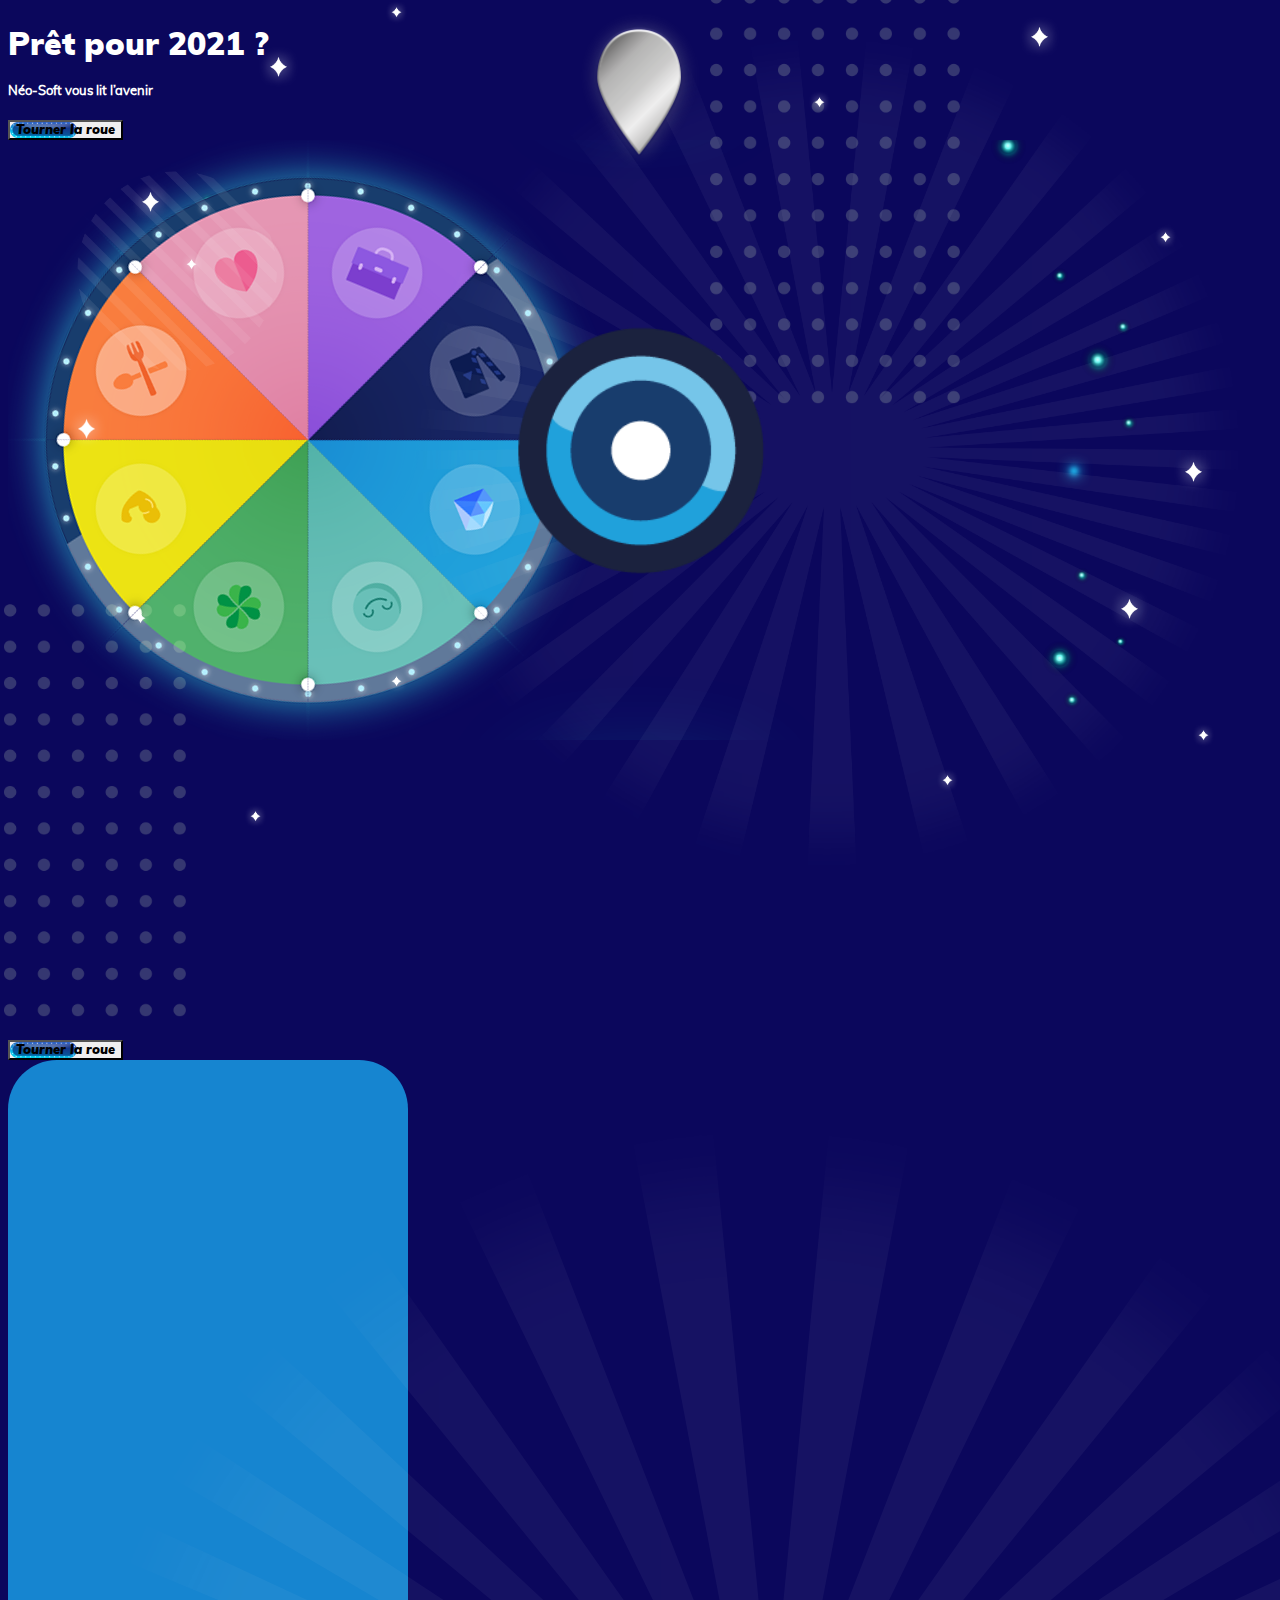
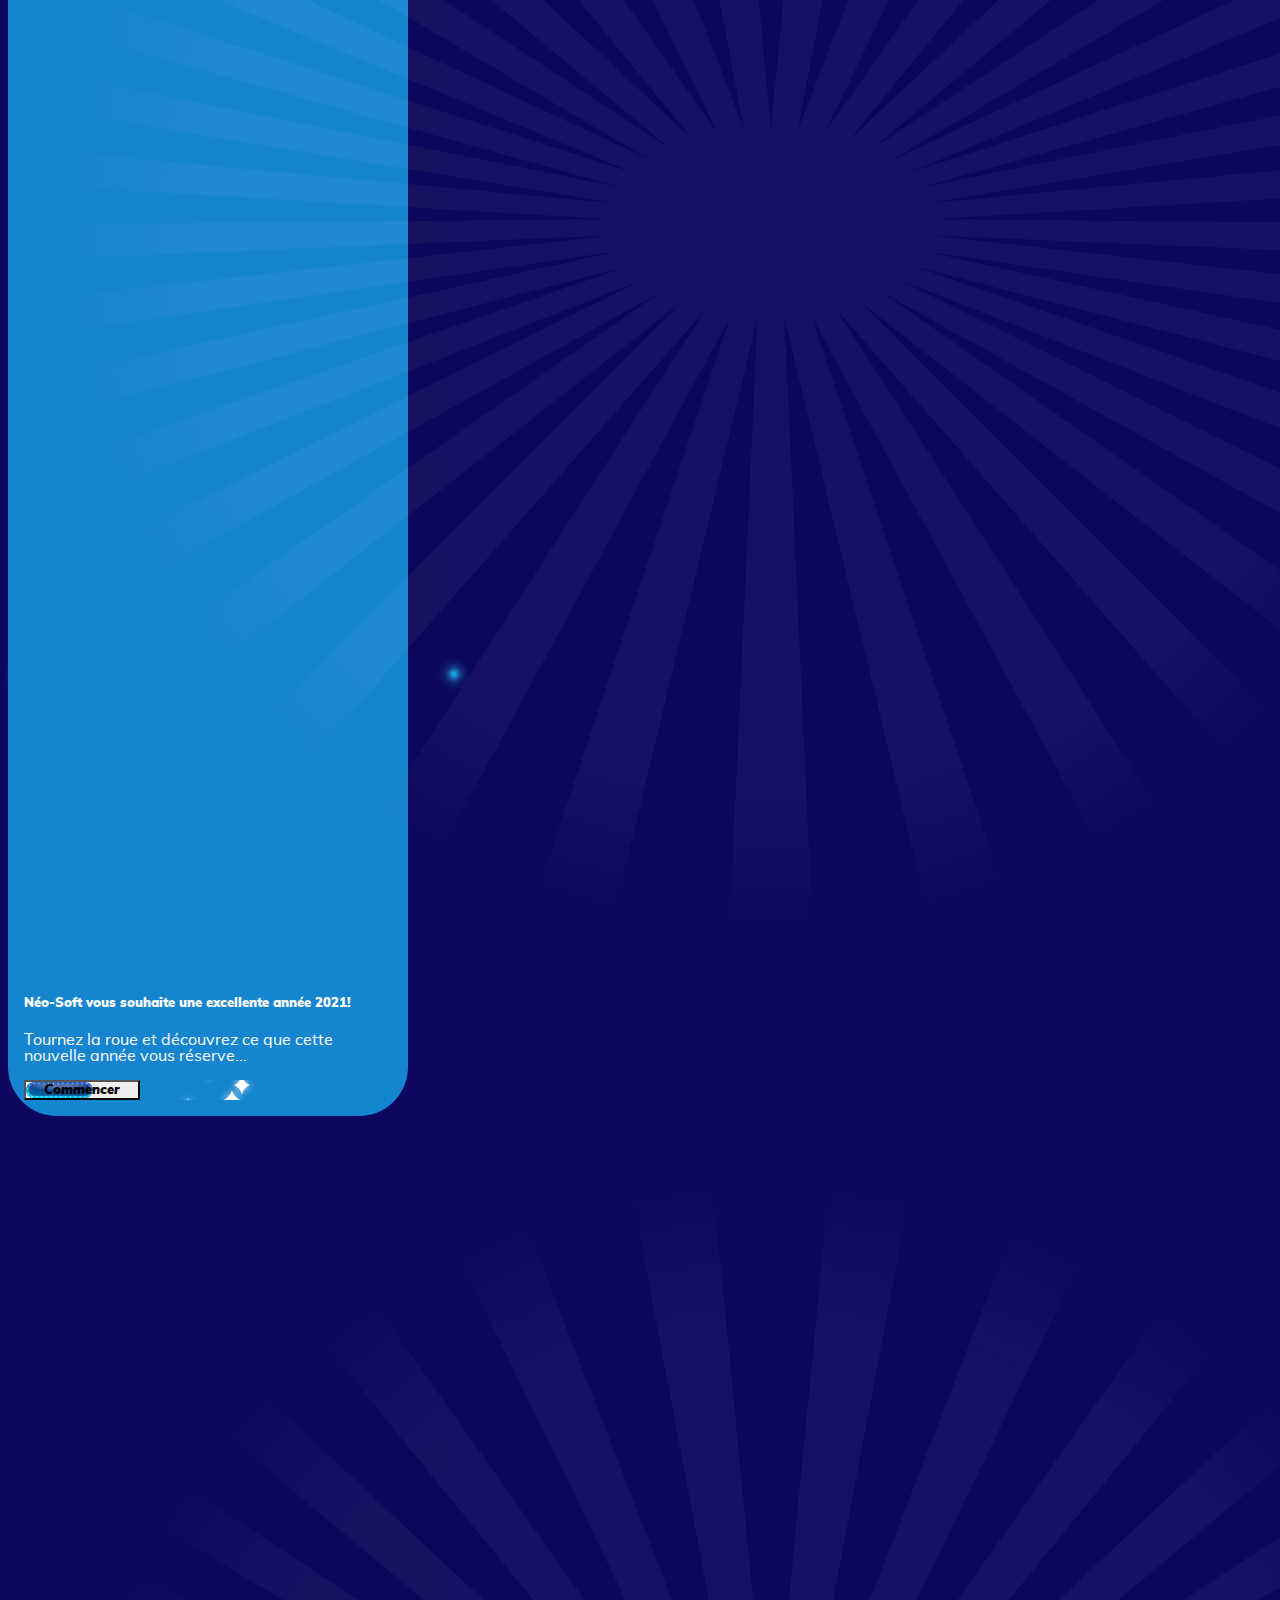
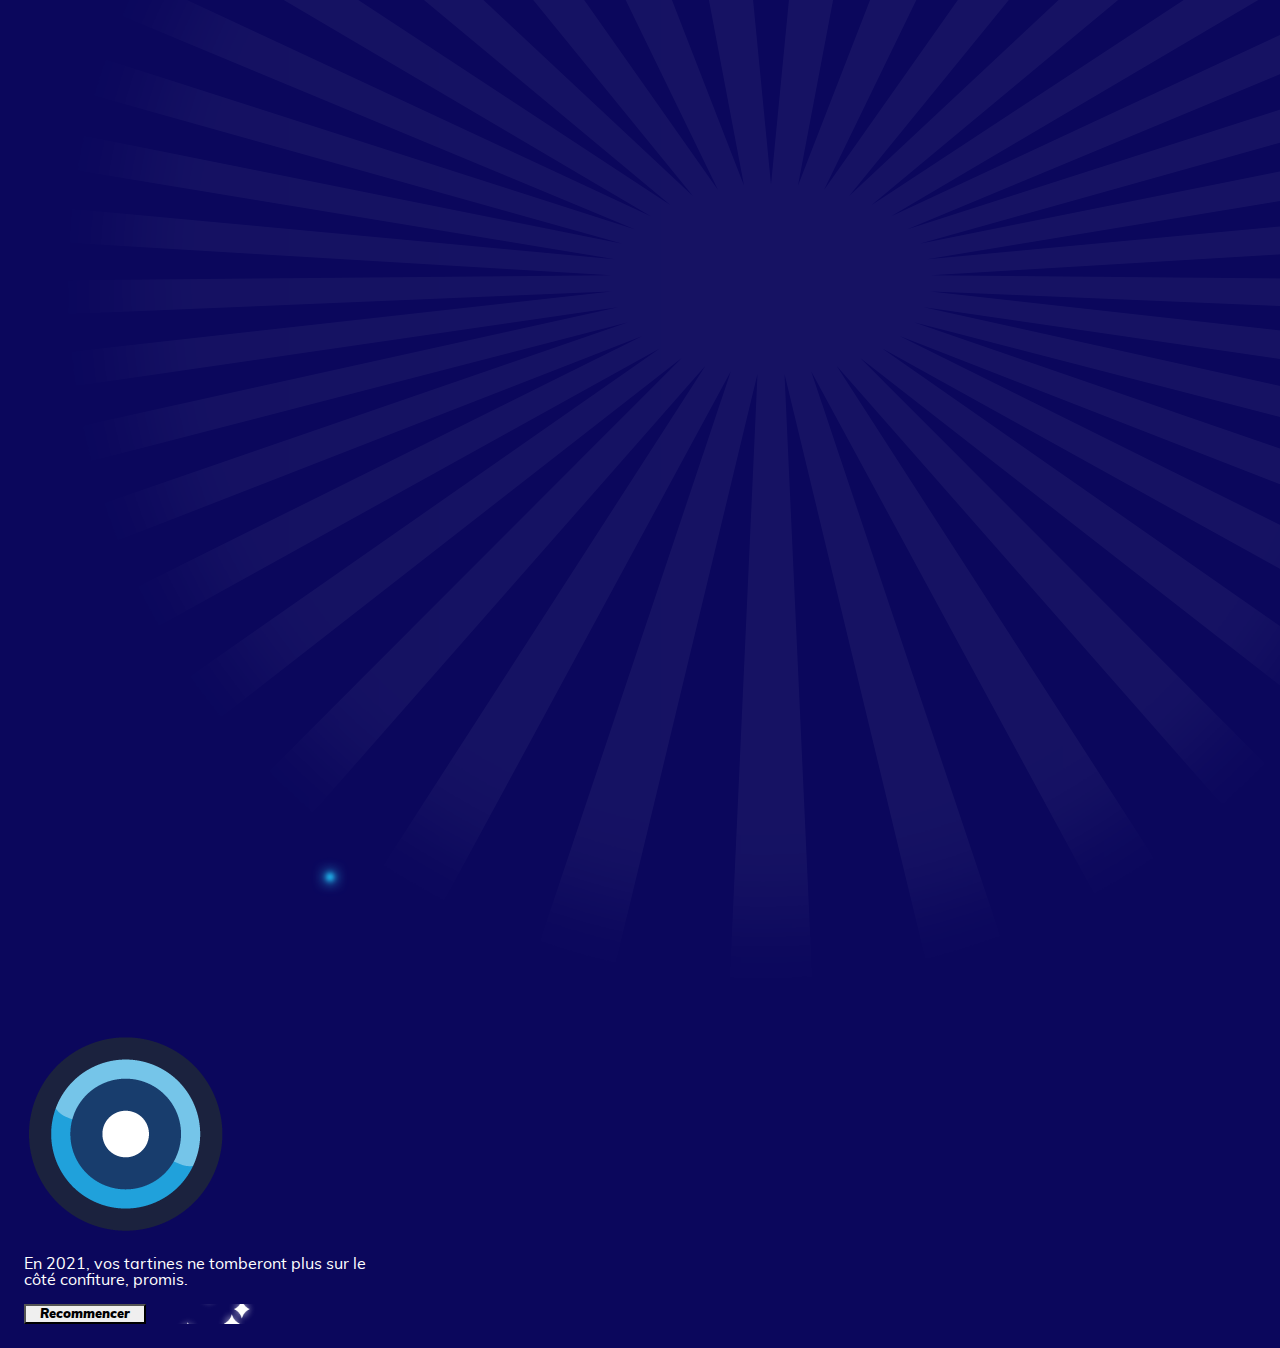
==== index.html @ a0c79af0 "add the winning sentences" ====
<!DOCTYPE html>
<html lang="fr">
<head>
	<meta charset="utf-8">
	<meta name="viewport" content="width=device-width, initial-scale=1, shrink-to-fit=no">

	<!-- Bootstrap CSS -->
	<link rel="stylesheet" href="https://cdn.jsdelivr.net/npm/bootstrap@4.5.3/dist/css/bootstrap.min.css"
				integrity="sha384-TX8t27EcRE3e/ihU7zmQxVncDAy5uIKz4rEkgIXeMed4M0jlfIDPvg6uqKI2xXr2" crossorigin="anonymous">

	<title>Happy New Year!</title>
	<!-- Global site tag (gtag.js) — Google Analytics -->
	<script async src="https://www.googletagmanager.com/gtag/js?id=G-D8VGV2T8YH"></script>
	<script>
      window.dataLayer = window.dataLayer || [];

      function gtag() {
          dataLayer.push(arguments);
      }

      gtag('js', new Date());

      gtag('config', 'G-D8VGV2T8YH');
	</script>
	<script src='javascript/winwheel/Winwheel.min.js'></script>
	<script src='javascript/TweenMax.min.js'></script>

	<link rel="stylesheet" href="css/styles.css"/>
</head>
<body class="position-relative">
<img src="/images/fond-rayons.png" alt="fond-rayons" id="fond-rayons"/>
<img src="/images/fond-etoile-petite.png" alt="star" class="bling-bling bigger d-none d-lg-block" style="right: 5%; top: 50%"/>

<!-- TOP LEFT STARS -->
<img src="/images/fond-etoile-petite.png" alt="star" class="bling-bling bigger d-none d-lg-block"
		 style="left: 20%; top: 5%"/>
<img src="/images/fond-etoile-petite.png" alt="star" class="bling-bling smaller d-none d-lg-block" style="left: 30%; top: 0"/>

<div class="container app d-flex d-lg-block align-items-center justify-content-center position-relative">
	<img src="/images/fond-forme1-rond.png" alt="forme rond" class="d-none d-lg-block forme-rond"/>
	<img src="/images/fond-forme2-points.png" alt="forme point 1" class="forme-point-1"/>
	<img src="/images/fond-forme2-points.png" alt="forme point 2" class="forme-point-2"/>

	<!-- LEFT BOTTOM STARS -->
	<img src="/images/fond-etoile-petite.png" alt="star" class="bling-bling smaller" style="left: 30%; bottom: 23%"/>
	<img src="/images/fond-etoile-petite.png" alt="star" class="bling-bling smaller" style="left: 19%; bottom: 8%"/>

	<div class="row align-items-lg-center">
		<div class="col-lg-4 text-center text-lg-left d-lg-flex justify-content-lg-center">
			<div>
				<h1 class="title">Prêt pour 2021 ?</h1>
				<h5>Néo-Soft vous lit l’avenir</h5>
				<div class="d-sm-none d-none d-lg-block mt-5">
					<button onclick="startSpin()" class="btn btn-lg text-light cta-bleu">Tourner la roue</button>
				</div>
			</div>
		</div>

		<div class="col-lg-8 vh-100 my-0 d-flex align-items-center">
			<!-- RIGHT BOTTOM STARS -->
			<img src="/images/fond-etoile-petite.png" alt="star" class="bling-bling bigger" style="right: 10%; bottom: 30%"/>
			<img src="/images/fond-etoile-petite.png" alt="star" class="bling-bling smaller" style="right: 5%; bottom: 17%"/>
			<img src="/images/fond-etoile-petite.png" alt="star" class="bling-bling smaller" style="right: 25%; bottom: 12%"/>

			<!-- TOP RIGHT STARS -->
			<img src="/images/fond-etoile-petite.png" alt="star" class="bling-bling smaller" style="right: 8%; top: 25%"/>
			<img src="/images/fond-etoile-petite.png" alt="star" class="bling-bling smaller" style="right: 35%; top: 10%"/>
			<img src="/images/fond-etoile-petite.png" alt="star" class="bling-bling bigger"
					 style="right: 17%; top: 15px"/>

			<img src="/images/fond-etoile-petite.png" alt="star" class="bling-bling smaller" style="left: 10%; bottom: 30%"/>
			<img src="/images/fond-etoile-petite.png" alt="star" class="bling-bling bigger d-none d-lg-block" style="left: 5%; bottom: 50%"/>

			<!-- TOP LEFT	-->
			<img src="/images/fond-etoile-petite.png" alt="star" class="bling-bling bigger"
					 style="left: 10%; top: 20%"/>
			<img src="/images/fond-etoile-petite.png" alt="star" class="bling-bling smaller"
					 style="left: 14%; top: 28%"/>

			<div class="wheel-container h-100 d-flex justify-content-center align-items-center position-relative">
				<div class="wheel-embed embed-responsive embed-responsive-1by1">
					<canvas
						id="canvas"
						height="600"
						width="600"
						class="embed-responsive-item"
						data-responsiveMinWidth="180"
						data-responsiveScaleHeight="true"
						data-responsiveMargin="50"
						onclick="startSpin()"
					>
						Canvas not supported on this browser. Please use another one.
					</canvas>

					<img
						src="/images/roue-pointeur.png"
						alt="Le pointeur de la roue"
						id="pointer"
					/>
					<img src="/images/roue-centre.png" alt="roue-centre" id="roue-centre"/>
				</div>
			</div>
		</div>

		<div class="col-lg-6 d-block d-lg-none text-center">
			<button onclick="startSpin()" class="btn btn-lg text-light cta-bleu">Tourner la roue</button>
		</div>
	</div>
</div>

<div class="modal fade" id="welcome-popup" tabindex="-1" data-backdrop="static" aria-hidden="true"
		 data-keyboard="false">
	<div class="modal-dialog modal-dialog-centered mx-auto">
		<div class="modal-content">
			<div class="modal-body shadow embed-responsive">
				<img src="/images/fond-rayons.png" alt="rayons" class="embed-responsive-item ray-opacity"/>
				<div class="px-2 px-lg-4 py-4 py-lg-5 text-center position-relative">
					<h5 class="modal-title">Néo-Soft vous souhaite une excellente année 2021!</h5>
					<p class="lead mt-4">Tournez la roue et découvrez ce que cette nouvelle année vous réserve...</p>
					<div class="p-4 stars-square">
						<button onclick="hideWelcomePopup()" class="btn btn-lg text-light cta-bleu">&nbsp;&nbsp;&nbsp;Commencer&nbsp;&nbsp;&nbsp;</button>
					</div>
				</div>
			</div>
		</div>
	</div>
</div>

<div class="modal fade" id="result-popup" tabindex="-1" data-backdrop="static" aria-hidden="true" data-keyboard="false">
	<div class="modal-dialog modal-dialog-centered mx-auto">
		<div class="modal-content" id="modal-content">
			<div class="modal-body shadow embed-responsive">
				<img src="/images/fond-rayons.png" alt="rayons" class="embed-responsive-item ray-opacity"/>
				<div class="px-2 px-lg-4 py-4 py-lg-5 text-center position-relative">
					<div class="w-25 d-inline-block">
						<img src="/images/roue-centre.png" alt="picto" id="picto" class="img-fluid rounded-circle mx-auto"/>
					</div>
					<p class="lead my-4" id="result-text">En 2021, vos tartines ne tomberont plus sur le côté confiture,
						promis.</p>
					<div class="p-3 stars-square">
						<button
							onclick="hideResultPopup()"
							class="btn btn-lg text-light">&nbsp;&nbsp;Recommencer&nbsp;&nbsp;</button>
					</div>
				</div>
			</div>
		</div>
	</div>
</div>

<script src="https://code.jquery.com/jquery-3.5.1.slim.min.js"
				integrity="sha384-DfXdz2htPH0lsSSs5nCTpuj/zy4C+OGpamoFVy38MVBnE+IbbVYUew+OrCXaRkfj"
				crossorigin="anonymous"></script>
<script src="https://cdn.jsdelivr.net/npm/bootstrap@4.5.3/dist/js/bootstrap.bundle.min.js"
				integrity="sha384-ho+j7jyWK8fNQe+A12Hb8AhRq26LrZ/JpcUGGOn+Y7RsweNrtN/tE3MoK7ZeZDyx"
				crossorigin="anonymous"></script>

<script>
    window.onload = setUp;

    function setUp() {
        $('#result-popup')
            .on('show.bs.modal', updateResultModal)
            .on('hidden.bs.modal', resetResultModal);

        showWelcomePopup();
    }

    // The responsive parameter is the only difference needed to make a wheel responsive.
    const theWheel = new Winwheel({
        'numSegments': 8,
        'responsive': true,  // This wheel is responsive!
        'drawText': false,
        'drawMode': 'segmentImage',
        outerRadius: 250,
        'segments': [
            {
                'image': 'images/roue-portion1.png',
                'color': 'violet',
                'text': "En 2021, vous n'oublierez plus d'insérer la PJ dans votre e-mail.",
                'picto': 'picto-01.png'
            },
            {
                'image': 'images/roue-portion2.png',
                'color': 'bleu',
                'text': 'On le sent : cet été Les Gendarmes de St Tropez passeront à la télévision.',
                'picto': 'picto-02.png'
            },
            {
                'image': 'images/roue-portion3.png',
                'color': 'bleu-clair',
                'text': 'La richesse vous sourit : vous gagnerez plus de 2€ à votre ticket à gratter.',
                'picto': 'picto-03.png'
            },
            {
                'image': 'images/roue-portion4.png',
                'color': 'menthe',
                'text': "Cette année, vous rayonnez d'énergie! Plus besoin de café, c'est lui qui a besoin de vous.",
                'picto': 'picto-04.png'
            },
            {
                'image': 'images/roue-portion5.png',
                'color': 'vert',
                'text': 'Félicitations, vous avez traversé 2020! Passez par la case départ et touchez 20 000€.',
                'picto': 'picto-05.png'
            },
            {
                'image': 'images/roue-portion6.png',
                'color': 'jaune',
                'text': "Team jogging & jus détox ou peignoir & Schoko-Bons? Peu importe, votre body est déjà prêt pour l'été!",
                'picto': 'picto-06.png'
            },
            {
                'image': 'images/roue-portion7.png',
                'color': 'orange',
                'text': 'Cette année, vos tartines ne tomberont plus côté confiture, promis.',
                'picto': 'picto-07.png'
            },
            {
                'image': 'images/roue-portion8.png',
                'color': 'rose',
                'text': 'Une rencontre va changer votre vie! Une personne? Un petit chiot? Qui a dit que nous étions médium?',
                'picto': 'picto-08.png'
            }
        ],
        'animation': {
            'type': 'spinToStop',
            'duration': 2,
            'spins': 8,
            callbackFinished: showResultPopup
        }
    });

    // Called by the onClick of the canvas, starts the spinning.
    function startSpin() {
        // Stop any current animation.
        theWheel.stopAnimation(false);

        // Reset the rotation angle to less than or equal to 360 so spinning again works as expected.
        // Setting to modulus (%) 360 keeps the current position.
        theWheel.rotationAngle = theWheel.rotationAngle % 360;

        // Start animation.
        theWheel.startAnimation();
    }

    function showResultPopup() {
        $('#pointer').addClass('bounce');
        setTimeout(() => {
            $('#result-popup')
        				.modal('show');
        }, 500)
    }

    function showWelcomePopup() {
        $('#welcome-popup').modal('show');
    }

    function hideWelcomePopup() {
        $('#welcome-popup').modal('hide');
    }

    function hideResultPopup() {
        $('#result-popup').modal('hide');
    }

    function updateResultModal() {
        const modal = $(this);
        const segment = theWheel.getIndicatedSegment();

        modal.find('.modal-content').addClass(`bg-${segment.color}`)
        modal.find('#picto').attr('src', '/images/' + segment.picto);
        modal.find('#result-text').text(segment.text);
        modal.find('button').addClass(`cta-${segment.color}`)
    }

    function resetResultModal() {
        $('#pointer').removeClass('bounce');

        const modal = $(this);
        const segment = theWheel.getIndicatedSegment();

        modal.find('p.h3').text(null);
        modal.find('#modal-content').removeClass(`bg-${segment.color}`);
        modal.find('button').removeClass(`cta-${segment.color}`);
        // segment = null;
    }
</script>
</body>
</html>
---- css/styles.css ----
@font-face {
    font-family: 'muli_blackregular';
    src: url('/fonts/muli-black-webfont.woff2') format('woff2'),
    url('/fonts/muli-black-webfont.woff') format('woff');
    font-weight: normal;
    font-style: normal;

}

@font-face {
    font-family: 'muli_blackitalic';
    src: url('/fonts/muli-blackitalic-webfont.woff2') format('woff2'),
    url('/fonts/muli-blackitalic-webfont.woff') format('woff');
    font-weight: normal;
    font-style: normal;

}

@font-face {
    font-family: 'muli_extraboldregular';
    src: url('/fonts/muli-extrabold-webfont.woff2') format('woff2'),
    url('/fonts/muli-extrabold-webfont.woff') format('woff');
    font-weight: normal;
    font-style: normal;

}

@font-face {
    font-family: 'muliregular';
    src: url('/fonts/muli-regular-webfont.woff2') format('woff2'),
    url('/fonts/muli-regular-webfont.woff') format('woff');
    font-weight: normal;
    font-style: normal;

}

@font-face {
    font-family: 'muli_semiboldregular';
    src: url('/fonts/muli-semibold-webfont.woff2') format('woff2'),
    url('/fonts/muli-semibold-webfont.woff') format('woff');
    font-weight: normal;
    font-style: normal;

}

body {
    background: #0b075c;
    background-image: url("/images/fond-halo.png"), url("/images/fond-halo.png"), url("/images/fond-halo.png"), url("/images/fond-halo.png"), url("/images/fond-halo.png");
    background-repeat: no-repeat;
    background-size: 40px;
    background-position: top 10% left 10%, center left 35%, bottom 10% left 25%, center left, right 15% top 10%;
    font-family: muliregular, "Arial Black", Gadget, sans-serif;
    color: #fff;
}

#pointer, .bling-bling, #fond-rayons, #roue-centre, .forme-rond, .forme-point-1, .forme-point-2 {
    position: absolute;
}

.app .title, .modal-title {
    font-family: muli_blackregular, sans-serif;
}

button {
    background-repeat: no-repeat;
    background-size: contain;
    font-family: muli_blackitalic, sans-serif;
}

.btn:focus {
    box-shadow: none;
}

.app {
    min-height: 100vh;
    overflow: hidden;
}

/*.app {*/
/*    background-image: url("/images/fond-forme2-points.png"), url("/images/fond-forme1-rond.png"), url("/images/fond-forme2-points.png");*/
/*    background-repeat: no-repeat;*/
/*    background-position: 10% bottom, 15% 25%, top -1% right 24%;*/
/*    background-size: auto 300px, 200px, 201px 333px*/
/*}*/

.wheel-container {
    width: 100%;
    padding-top: 10%;
    padding-bottom: 10%;
    max-height: 800px;
    background-image: url("/images/transparent.png");
    background-repeat: no-repeat;
    background-position: center center;
    background-size: cover;
}

.app .vh-100 {
    height: inherit !important;
}

#pointer {
    width: 10%;
    top: 8px;
    left: 50%;
    transform: translate(-50%, 0);
}

.modal-content {
    border-radius: 49px;
    padding: 1rem;
}

#welcome-popup .modal-content {
    background-color: #1685d0;
}

.stars-square {
    background-image: url("/images/fond-etoile-grande.png"), url("/images/fond-etoile-grande.png"), url("/images/fond-etoile-grande.png"), url("/images/fond-etoile-grande.png"), url("/images/fond-etoile-grande.png");
    background-repeat: no-repeat;
    background-position: top 10px left 149px, top 2px right 145px, top 20px right 115px, bottom 13px left 170px, bottom -2px right 135px;
    background-size: 30px;
}

.modal-body {
    padding: 0;
    border-radius: 49px;
}

.ray-opacity, #fond-rayons {
    opacity: .5;
}

.bling-bling {
    -webkit-animation: bling .5s ease infinite;
    animation: bling .5s ease infinite;
}

.bigger {
    width: 45px;
}

.smaller {
    width: 25px;
}

@-webkit-keyframes bling {
    from {
        transform: scale(1);
    }
    50% {
        transform: scale(1.5);
    }
    to {
        transform: scale(1);
    }
}

@keyframes bling {
    from {
        transform: scale(1);
    }
    50% {
        transform: scale(1.5);
    }
    to {
        transform: scale(1);
    }
}

.bounce {
    -webkit-animation: bounce .2s ease 2;
    animation: bounce .2s ease 2;
}

@keyframes bounce {
    from {
        top: 5px;
    }
    50% {
        top: 0;
    }
    to {
        top: 5px;
    }
}

@-webkit-keyframes bounce {
    from {
        top: 5px;
    }
    50% {
        top: 0;
    }
    to {
        top: 5px;
    }
}

#fond-rayons {
    top:0;
    right: 0;
    bottom: 0;
    width: 100%;
    height: 100%;
}

#roue-centre {
    width: 20%;
    top: 50%;
    left: 50%;
    transform: translate(-50%, -50%);
}

.bg-bleu {
    background-color: #172566;
}

.cta-bleu {
    background-image: url("/images/CTA-bleu-1.png");
    animation: casino-bleu 1s infinite;
}

@keyframes casino-bleu {
    from {
        background-image: url("/images/CTA-bleu-1.png");
    }

    50% {
        background-image: url("/images/CTA-bleu-2.png");
    }
    to {
        background-image: url("/images/CTA-bleu-3.png");
    }
}

@-webkit-keyframes casino-bleu {
    from {
        background-image: url("/images/CTA-bleu-1.png");
    }

    50% {
        background-image: url("/images/CTA-bleu-2.png");
    }
    to {
        background-image: url("/images/CTA-bleu-3.png");
    }
}

.bg-violet {
    background-color: #9f64e0;
}

.cta-violet {
    background-image: url("/images/CTA-violet-1.png");
    animation: casino-violet 1s infinite;
}

@keyframes casino-violet {
    from {
        background-image: url("/images/CTA-violet-1.png");
    }

    50% {
        background-image: url("/images/CTA-violet-2.png");
    }
    to {
        background-image: url("/images/CTA-violet-3.png");
    }
}

@-webkit-keyframes casino-violet {
    from {
        background-image: url("/images/CTA-violet-1.png");
    }

    50% {
        background-image: url("/images/CTA-violet-2.png");
    }
    to {
        background-image: url("/images/CTA-violet-3.png");
    }
}

.bg-bleu-clair {
    background-color: #20a1db;
}

.cta-bleu-clair {
    background-image: url("/images/CTA-bleu-clair-1.png");
    animation: casino-bleu-clair 1s infinite;
}

@keyframes casino-bleu-clair {
    from {
        background-image: url("/images/CTA-bleu-clair-1.png");
    }

    50% {
        background-image: url("/images/CTA-bleu-clair-2.png");
    }
    to {
        background-image: url("/images/CTA-bleu-clair-3.png");
    }
}

@-webkit-keyframes casino-bleu-clair {
    from {
        background-image: url("/images/CTA-bleu-clair-1.png");
    }

    50% {
        background-image: url("/images/CTA-bleu-clair-2.png");
    }
    to {
        background-image: url("/images/CTA-bleu-clair-3.png");
    }
}

.bg-orange {
    background-color: #f97d3e;
}

.cta-orange {
    background-image: url("/images/CTA-orange-1.png");
    animation: casino-orange 1s infinite;
}

@keyframes casino-orange {
    from {
        background-image: url("/images/CTA-orange-1.png");
    }

    50% {
        background-image: url("/images/CTA-orange-2.png");
    }
    to {
        background-image: url("/images/CTA-orange-3.png");
    }
}

@-webkit-keyframes casino-orange {
    from {
        background-image: url("/images/CTA-orange-1.png");
    }

    50% {
        background-image: url("/images/CTA-orange-2.png");
    }
    to {
        background-image: url("/images/CTA-orange-3.png");
    }
}

.bg-rose {
    background-color: #e596b3;
}

.cta-rose {
    background-image: url("/images/CTA-rose-1.png");
    animation: casino-rose 1s infinite;
}

@keyframes casino-rose {
    from {
        background-image: url("/images/CTA-rose-1.png");
    }

    50% {
        background-image: url("/images/CTA-rose-2.png");
    }
    to {
        background-image: url("/images/CTA-rose-3.png");
    }
}

@-webkit-keyframes casino-rose {
    from {
        background-image: url("/images/CTA-rose-1.png");
    }

    50% {
        background-image: url("/images/CTA-rose-2.png");
    }
    to {
        background-image: url("/images/CTA-rose-3.png");
    }
}

.bg-menthe {
    background-color: #69c0b8;
}

.cta-menthe {
    background-image: url("/images/CTA-menthe-1.png");
    animation: casino-menthe 1s infinite;
}

@keyframes casino-menthe {
    from {
        background-image: url("/images/CTA-menthe-1.png");
    }

    50% {
        background-image: url("/images/CTA-menthe-2.png");
    }
    to {
        background-image: url("/images/CTA-menthe-3.png");
    }
}

@-webkit-keyframes casino-menthe {
    from {
        background-image: url("/images/CTA-menthe-1.png");
    }

    50% {
        background-image: url("/images/CTA-menthe-2.png");
    }
    to {
        background-image: url("/images/CTA-menthe-3.png");
    }
}

.bg-vert {
    background-color: #50b16c;
}

.cta-vert {
    background-image: url("/images/CTA-vert-1.png");
    animation: casino-vert 1s infinite;
}

@keyframes casino-vert {
    from {
        background-image: url("/images/CTA-vert-1.png");
    }

    50% {
        background-image: url("/images/CTA-vert-2.png");
    }
    to {
        background-image: url("/images/CTA-vert-3.png");
    }
}

@-webkit-keyframes casino-vert {
    from {
        background-image: url("/images/CTA-vert-1.png");
    }

    50% {
        background-image: url("/images/CTA-vert-2.png");
    }
    to {
        background-image: url("/images/CTA-vert-3.png");
    }
}

.bg-jaune {
    background-color: #ece313;
}

.cta-jaune {
    background-image: url("/images/CTA-jaune-1.png");
    animation: casino-jaune 1s infinite;
}

@keyframes casino-jaune {
    from {
        background-image: url("/images/CTA-jaune-1.png");
    }

    50% {
        background-image: url("/images/CTA-jaune-2.png");
    }
    to {
        background-image: url("/images/CTA-jaune-3.png");
    }
}

@-webkit-keyframes casino-jaune {
    from {
        background-image: url("/images/CTA-jaune-1.png");
    }

    50% {
        background-image: url("/images/CTA-jaune-2.png");
    }
    to {
        background-image: url("/images/CTA-jaune-3.png");
    }
}

.modal-dialog {
    max-width: 288px;
}

.forme-rond {
    width: 200px;
    height: auto;
    left: 6%;
    top: 19%;
}

.forme-point-1 {
    left: -100px;
    bottom: -359px;
}

.forme-point-2 {
    right: -100px;
    top: -355px;
}

.forme-point-1, .forme-point-2 {
    width: 250px;
    height: auto;
}

@media (min-width: 992px) {
    .app > .row {
        min-height: 100vh;
    }

    .app .vh-100 {
        height: 100vh !important;
    }

    .wheel-container {
        padding: 0;
    }

    .wheel-embed {
        height: 600px !important;
        width: 600px !important;
    }

    #fond-rayons {
        width: 70%;
    }

    .forme-point-1 {
        left: -5%;
        bottom: -13%;
    }

    .forme-point-2 {
        right: 25%;
        top: -1%;
    }

    @keyframes bounce {
        from {
            top: 8px;
        }
        50% {
            top: 4px;
        }
        to {
            top: 8px;
        }
    }

    @-webkit-keyframes bounce {
        from {
            top: 8px;
        }
        50% {
            top: 4px;
        }
        to {
            top: 8px;
        }
    }
}

@media (min-width: 576px) {
    .modal-dialog {
        max-width: 400px;
    }
}
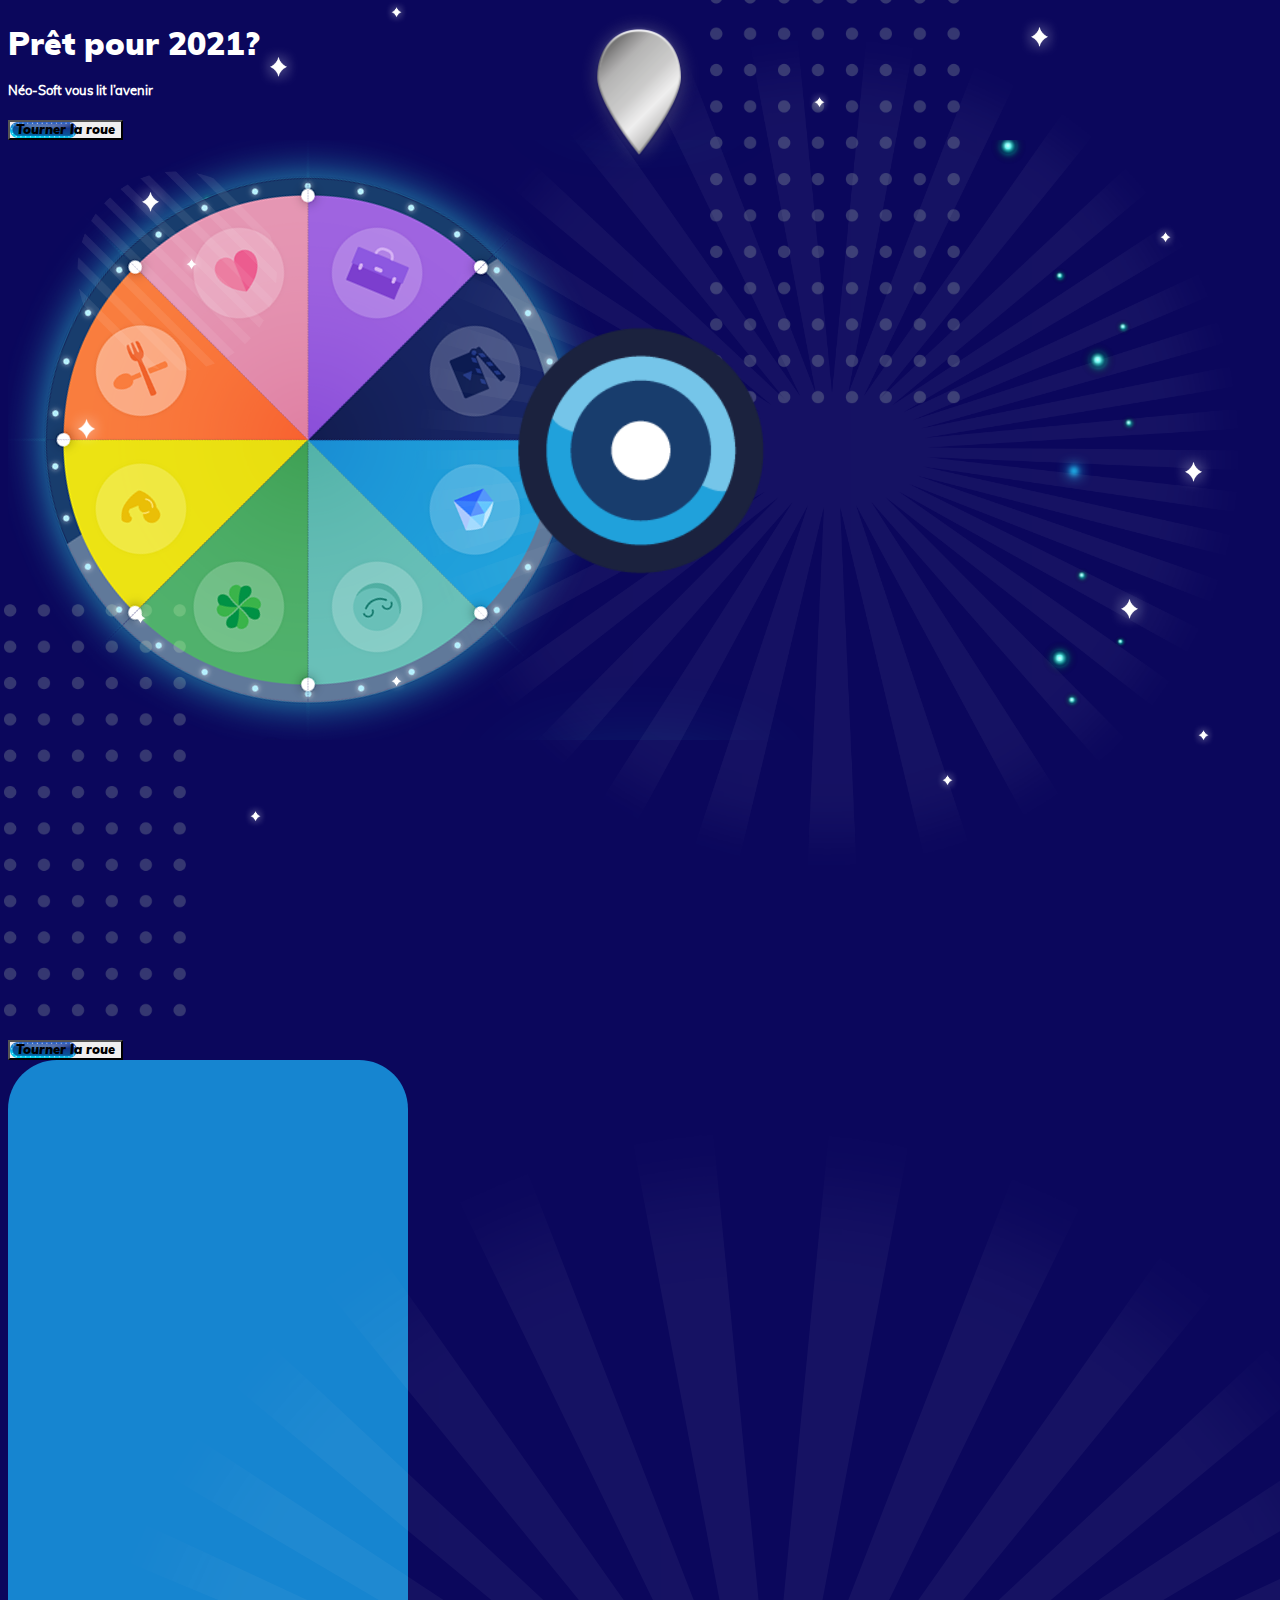
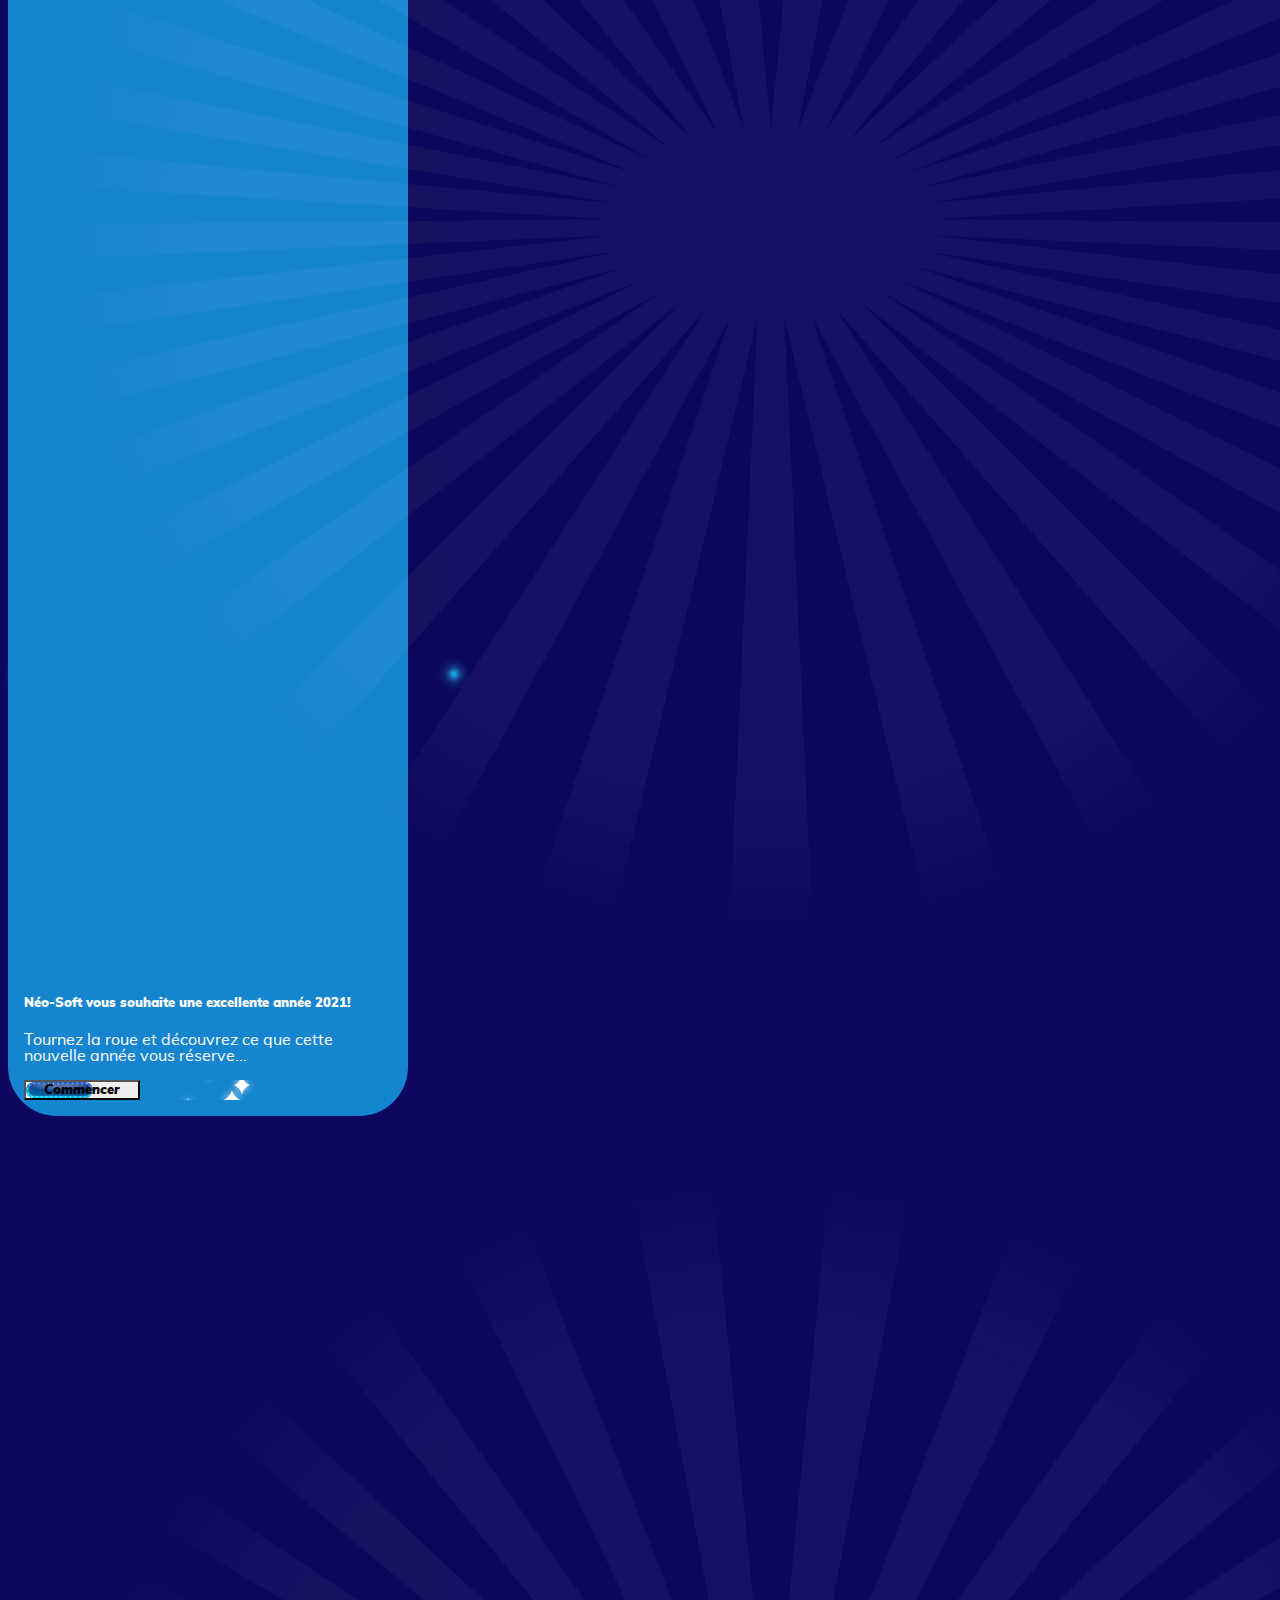
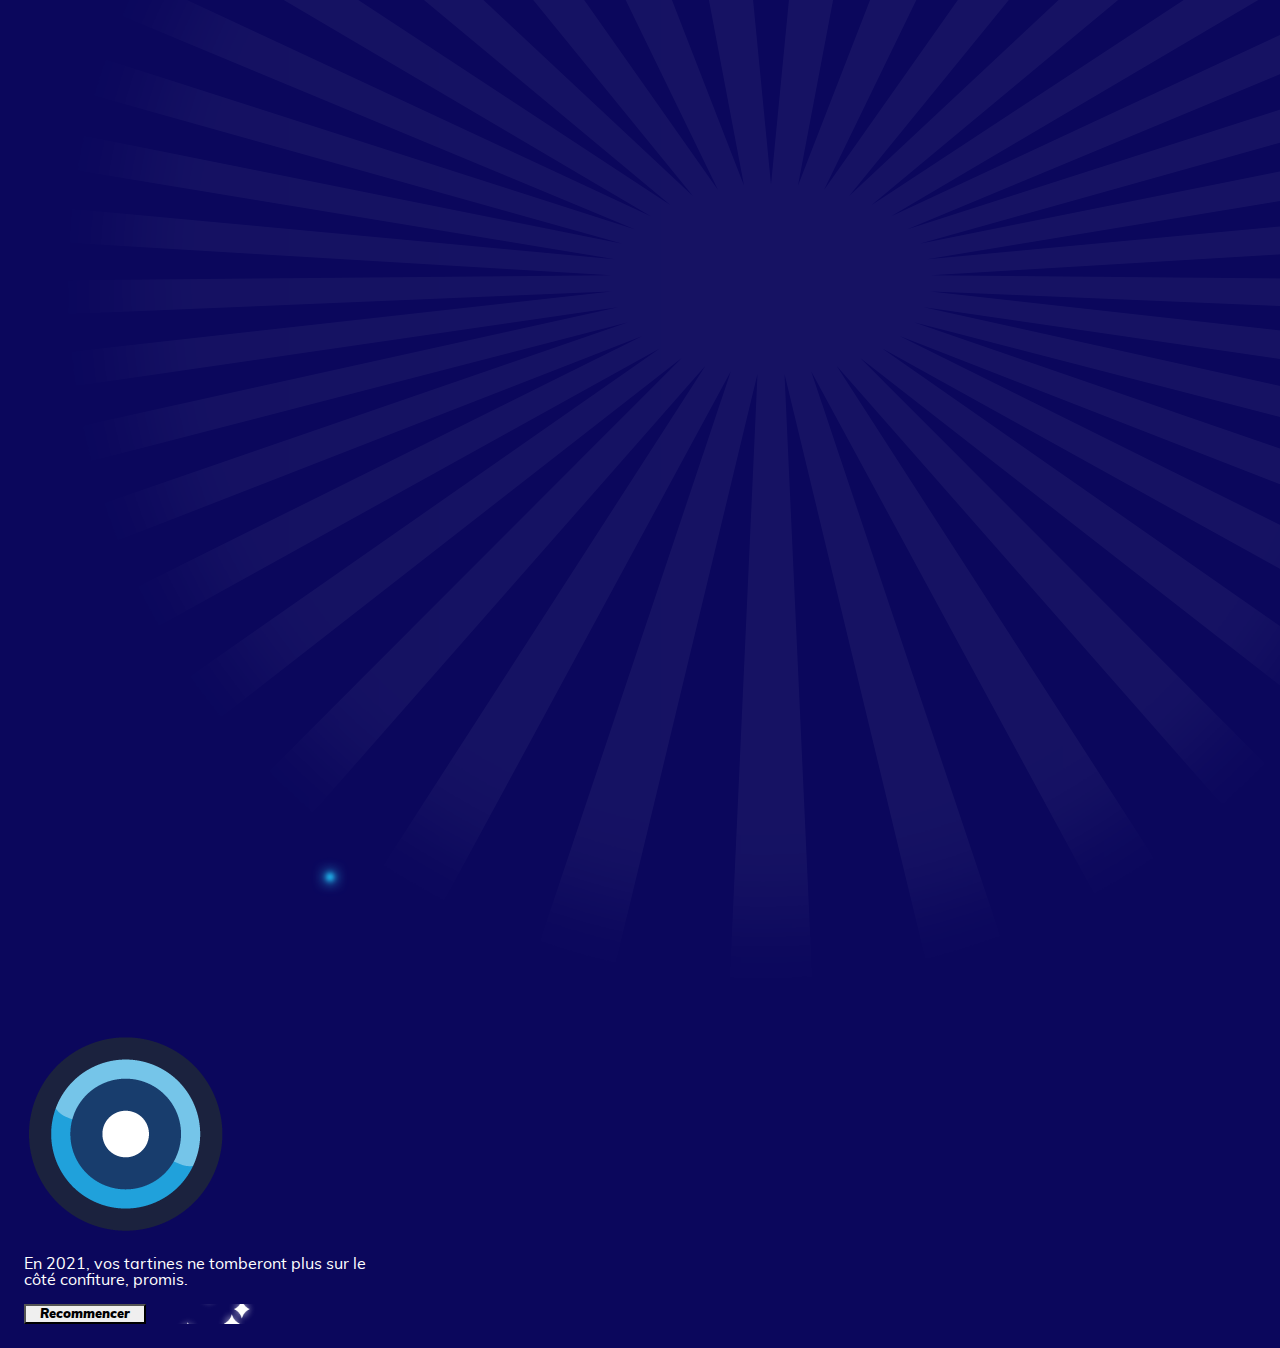
==== commit f2a77702: "Update index.html" ====
--- a/index.html
+++ b/index.html
@@ -48,7 +48,7 @@
 	<div class="row align-items-lg-center">
 		<div class="col-lg-4 text-center text-lg-left d-lg-flex justify-content-lg-center">
 			<div>
-				<h1 class="title">Prêt pour 2021 ?</h1>
+				<h1 class="title">Prêt pour 2021?</h1>
 				<h5>Néo-Soft vous lit l’avenir</h5>
 				<div class="d-sm-none d-none d-lg-block mt-5">
 					<button onclick="startSpin()" class="btn btn-lg text-light cta-bleu">Tourner la roue</button>
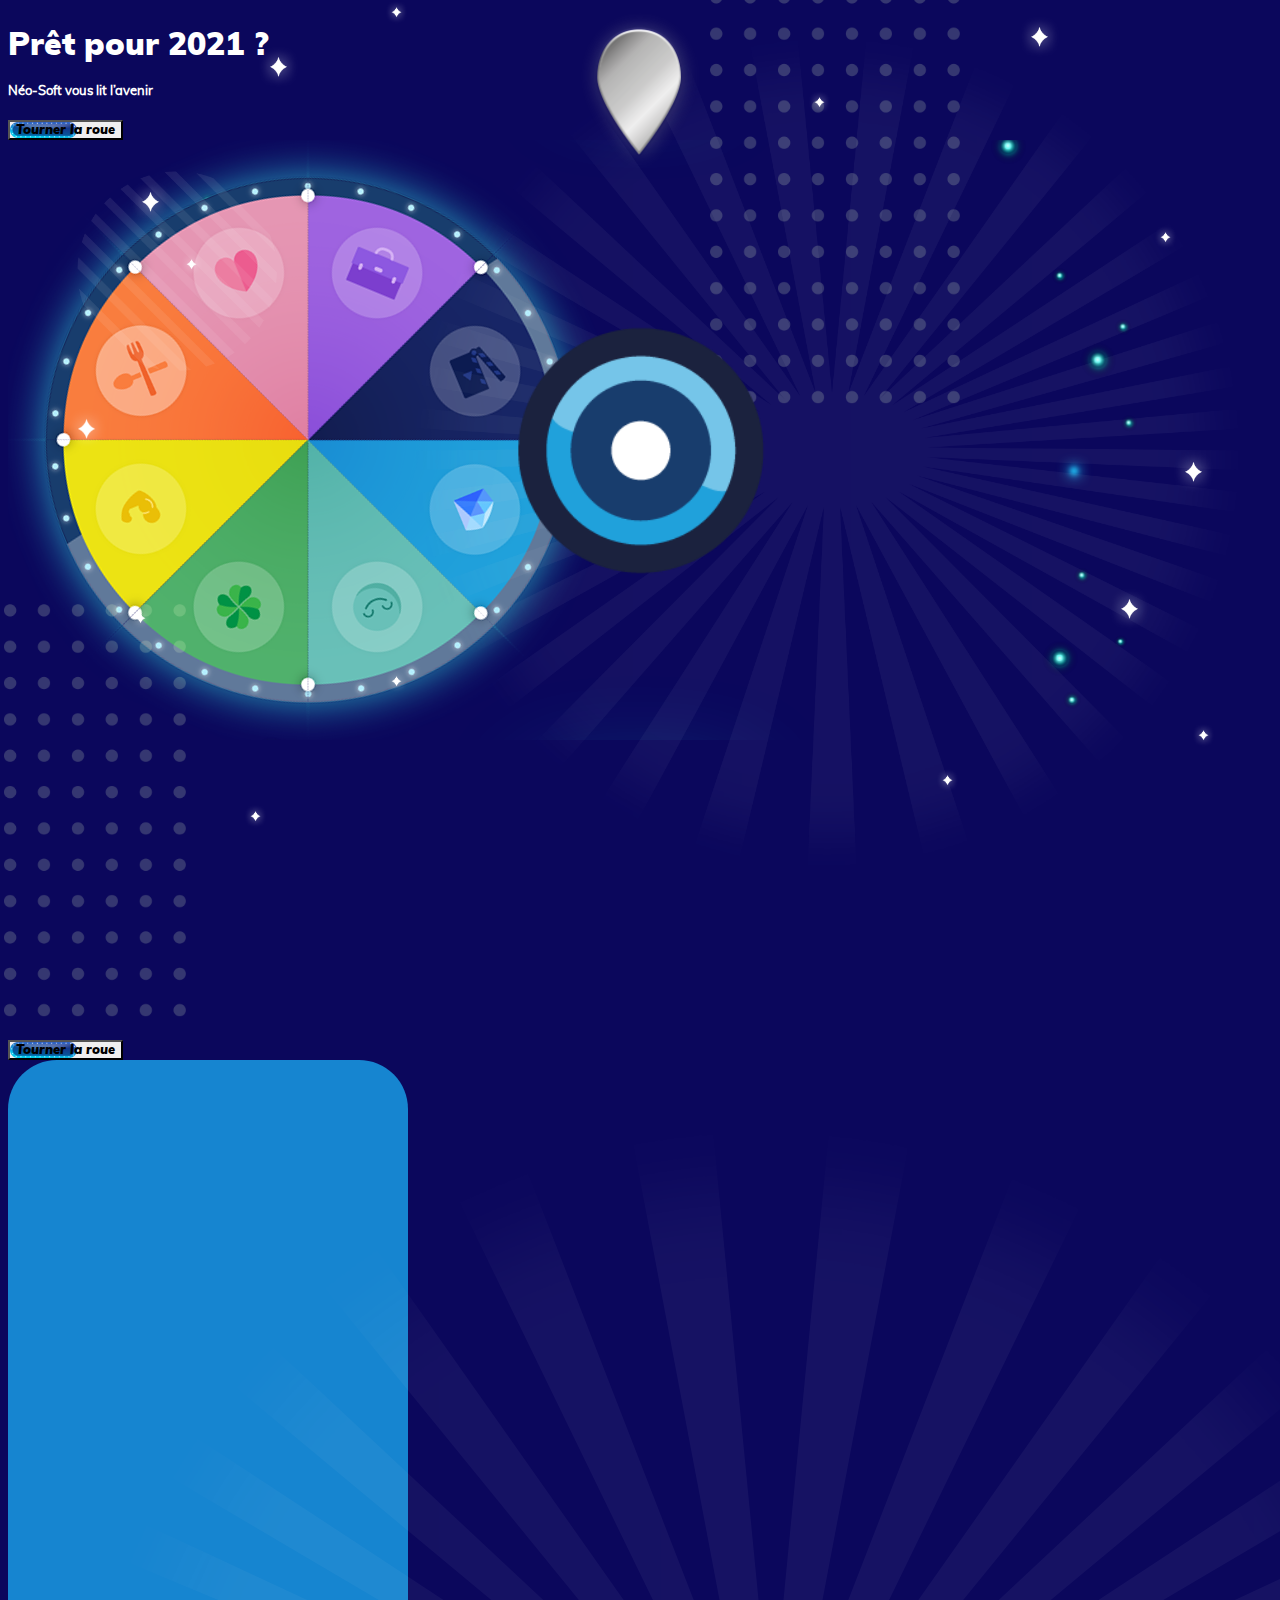
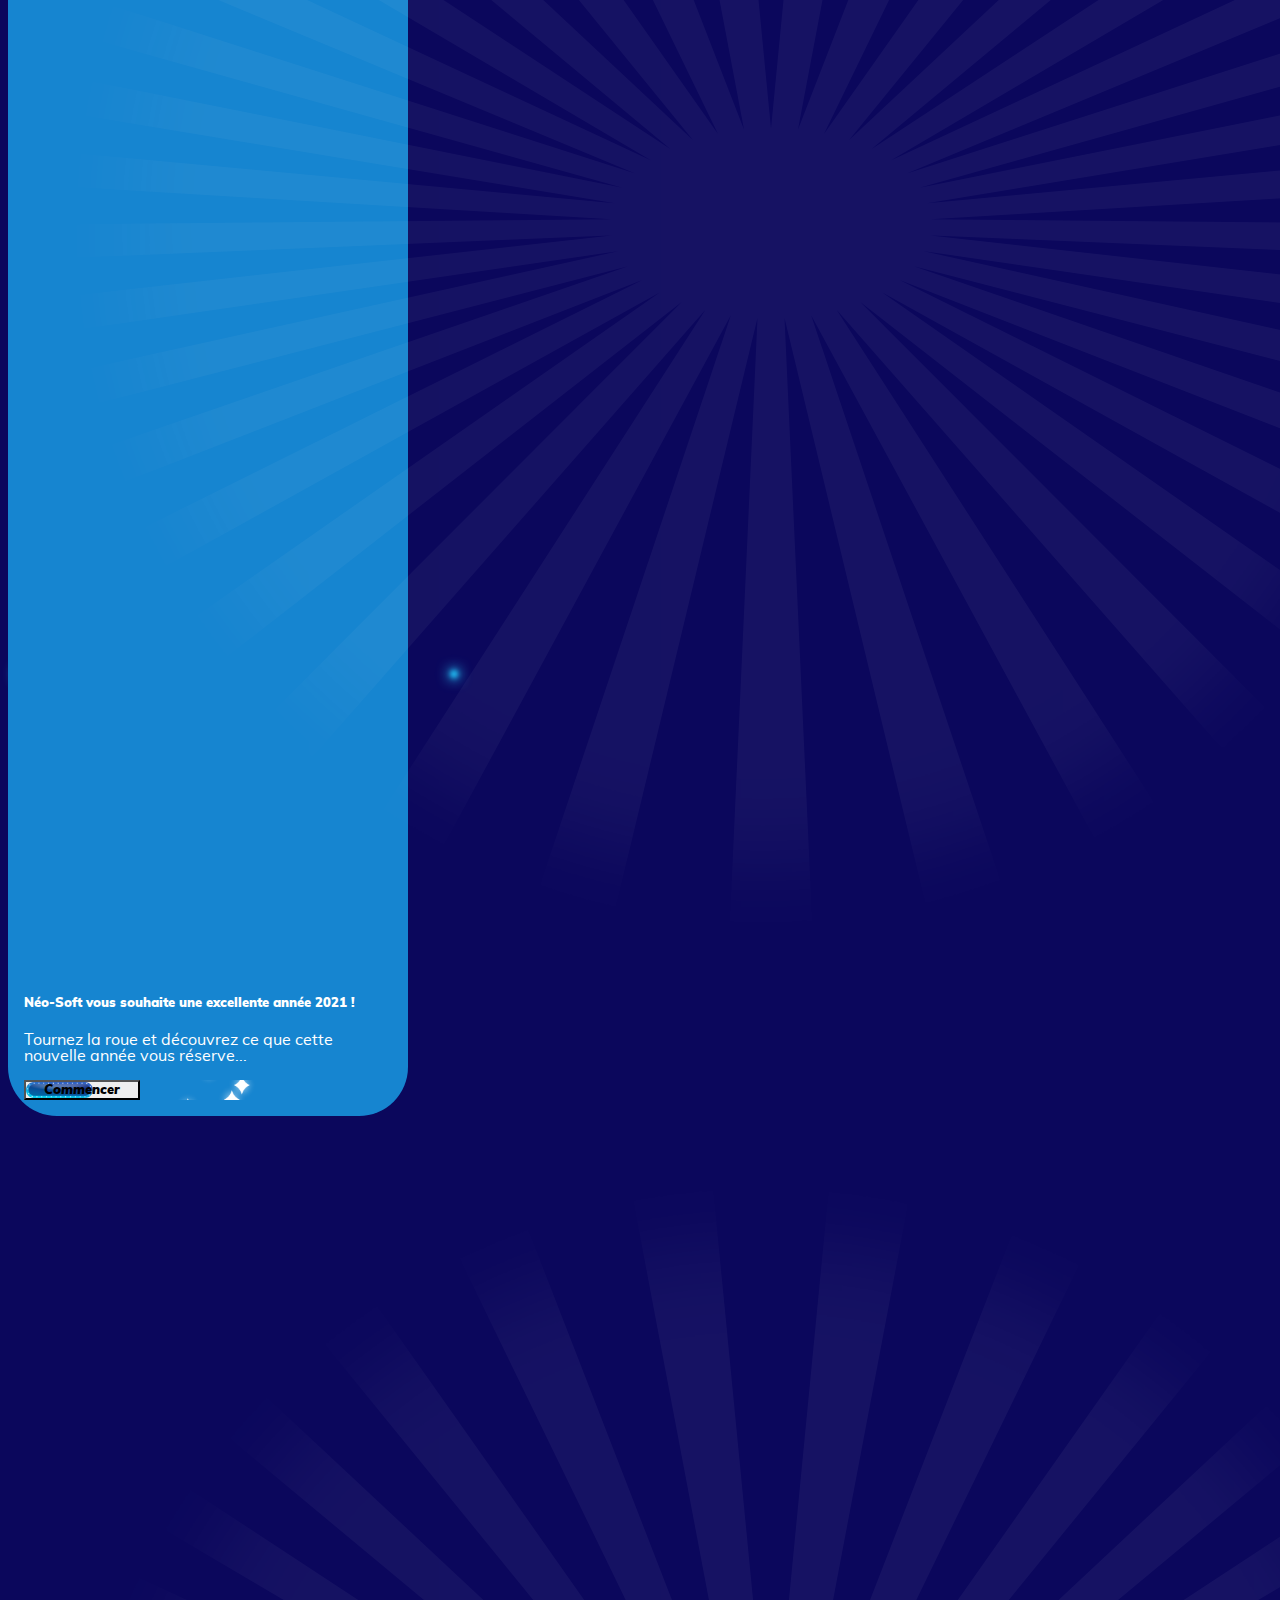
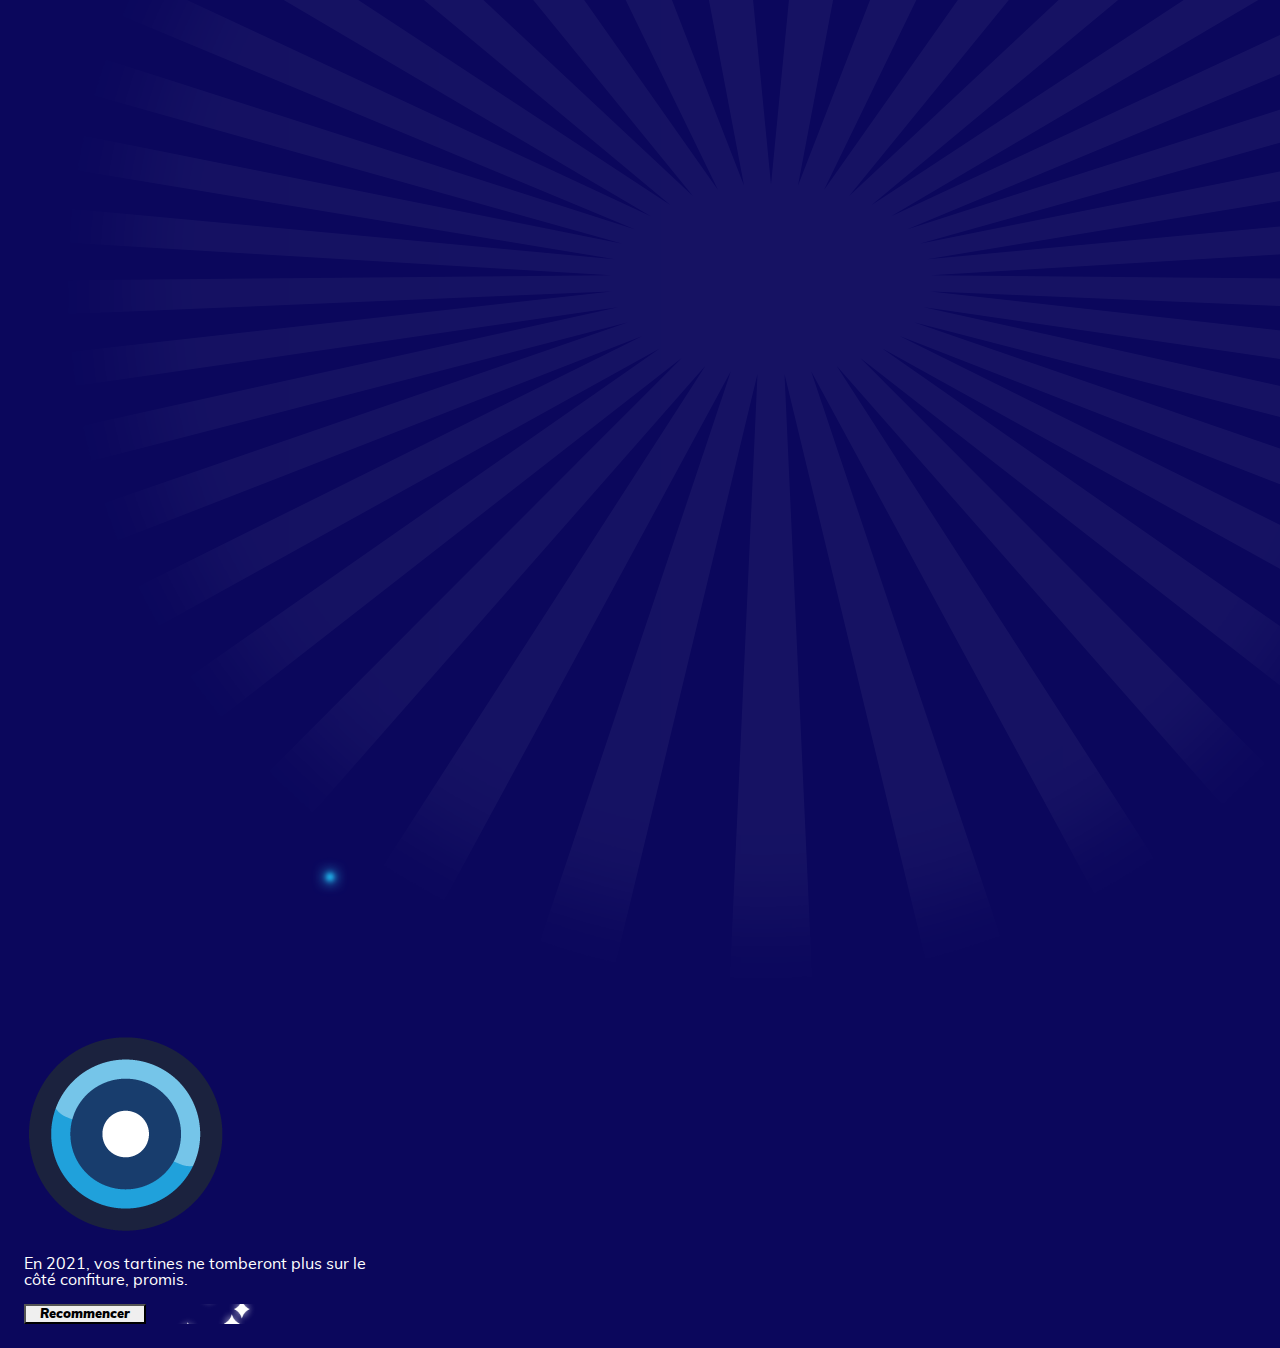
==== commit 70f6b265: "refactor(points): rajouter des espaces avant chaque "!" et "?" dans les popins et le texte" ====
--- a/index.html
+++ b/index.html
@@ -8,7 +8,7 @@
 	<link rel="stylesheet" href="https://cdn.jsdelivr.net/npm/bootstrap@4.5.3/dist/css/bootstrap.min.css"
 				integrity="sha384-TX8t27EcRE3e/ihU7zmQxVncDAy5uIKz4rEkgIXeMed4M0jlfIDPvg6uqKI2xXr2" crossorigin="anonymous">
 
-	<title>Happy New Year!</title>
+	<title>Happy New Year !</title>
 	<!-- Global site tag (gtag.js) — Google Analytics -->
 	<script async src="https://www.googletagmanager.com/gtag/js?id=G-D8VGV2T8YH"></script>
 	<script>
@@ -48,7 +48,7 @@
 	<div class="row align-items-lg-center">
 		<div class="col-lg-4 text-center text-lg-left d-lg-flex justify-content-lg-center">
 			<div>
-				<h1 class="title">Prêt pour 2021?</h1>
+				<h1 class="title">Prêt pour 2021 ?</h1>
 				<h5>Néo-Soft vous lit l’avenir</h5>
 				<div class="d-sm-none d-none d-lg-block mt-5">
 					<button onclick="startSpin()" class="btn btn-lg text-light cta-bleu">Tourner la roue</button>
@@ -115,7 +115,7 @@
 			<div class="modal-body shadow embed-responsive">
 				<img src="/images/fond-rayons.png" alt="rayons" class="embed-responsive-item ray-opacity"/>
 				<div class="px-2 px-lg-4 py-4 py-lg-5 text-center position-relative">
-					<h5 class="modal-title">Néo-Soft vous souhaite une excellente année 2021!</h5>
+					<h5 class="modal-title">Néo-Soft vous souhaite une excellente année 2021 !</h5>
 					<p class="lead mt-4">Tournez la roue et découvrez ce que cette nouvelle année vous réserve...</p>
 					<div class="p-4 stars-square">
 						<button onclick="hideWelcomePopup()" class="btn btn-lg text-light cta-bleu">&nbsp;&nbsp;&nbsp;Commencer&nbsp;&nbsp;&nbsp;</button>
@@ -195,19 +195,19 @@
             {
                 'image': 'images/roue-portion4.png',
                 'color': 'menthe',
-                'text': "Cette année, vous rayonnez d'énergie! Plus besoin de café, c'est lui qui a besoin de vous.",
+                'text': "Cette année, vous rayonnez d'énergie ! Plus besoin de café, c'est lui qui a besoin de vous.",
                 'picto': 'picto-04.png'
             },
             {
                 'image': 'images/roue-portion5.png',
                 'color': 'vert',
-                'text': 'Félicitations, vous avez traversé 2020! Passez par la case départ et touchez 20 000€.',
+                'text': 'Félicitations, vous avez traversé 2020 ! Passez par la case départ et touchez 20 000€.',
                 'picto': 'picto-05.png'
             },
             {
                 'image': 'images/roue-portion6.png',
                 'color': 'jaune',
-                'text': "Team jogging & jus détox ou peignoir & Schoko-Bons? Peu importe, votre body est déjà prêt pour l'été!",
+                'text': "Team jogging & jus détox ou peignoir & Schoko-Bons ? Peu importe, votre body est déjà prêt pour l'été !",
                 'picto': 'picto-06.png'
             },
             {
@@ -219,7 +219,7 @@
             {
                 'image': 'images/roue-portion8.png',
                 'color': 'rose',
-                'text': 'Une rencontre va changer votre vie! Une personne? Un petit chiot? Qui a dit que nous étions médium?',
+                'text': 'Une rencontre va changer votre vie ! Une personne ? Un petit chiot ? Qui a dit que nous étions médium ?',
                 'picto': 'picto-08.png'
             }
         ],
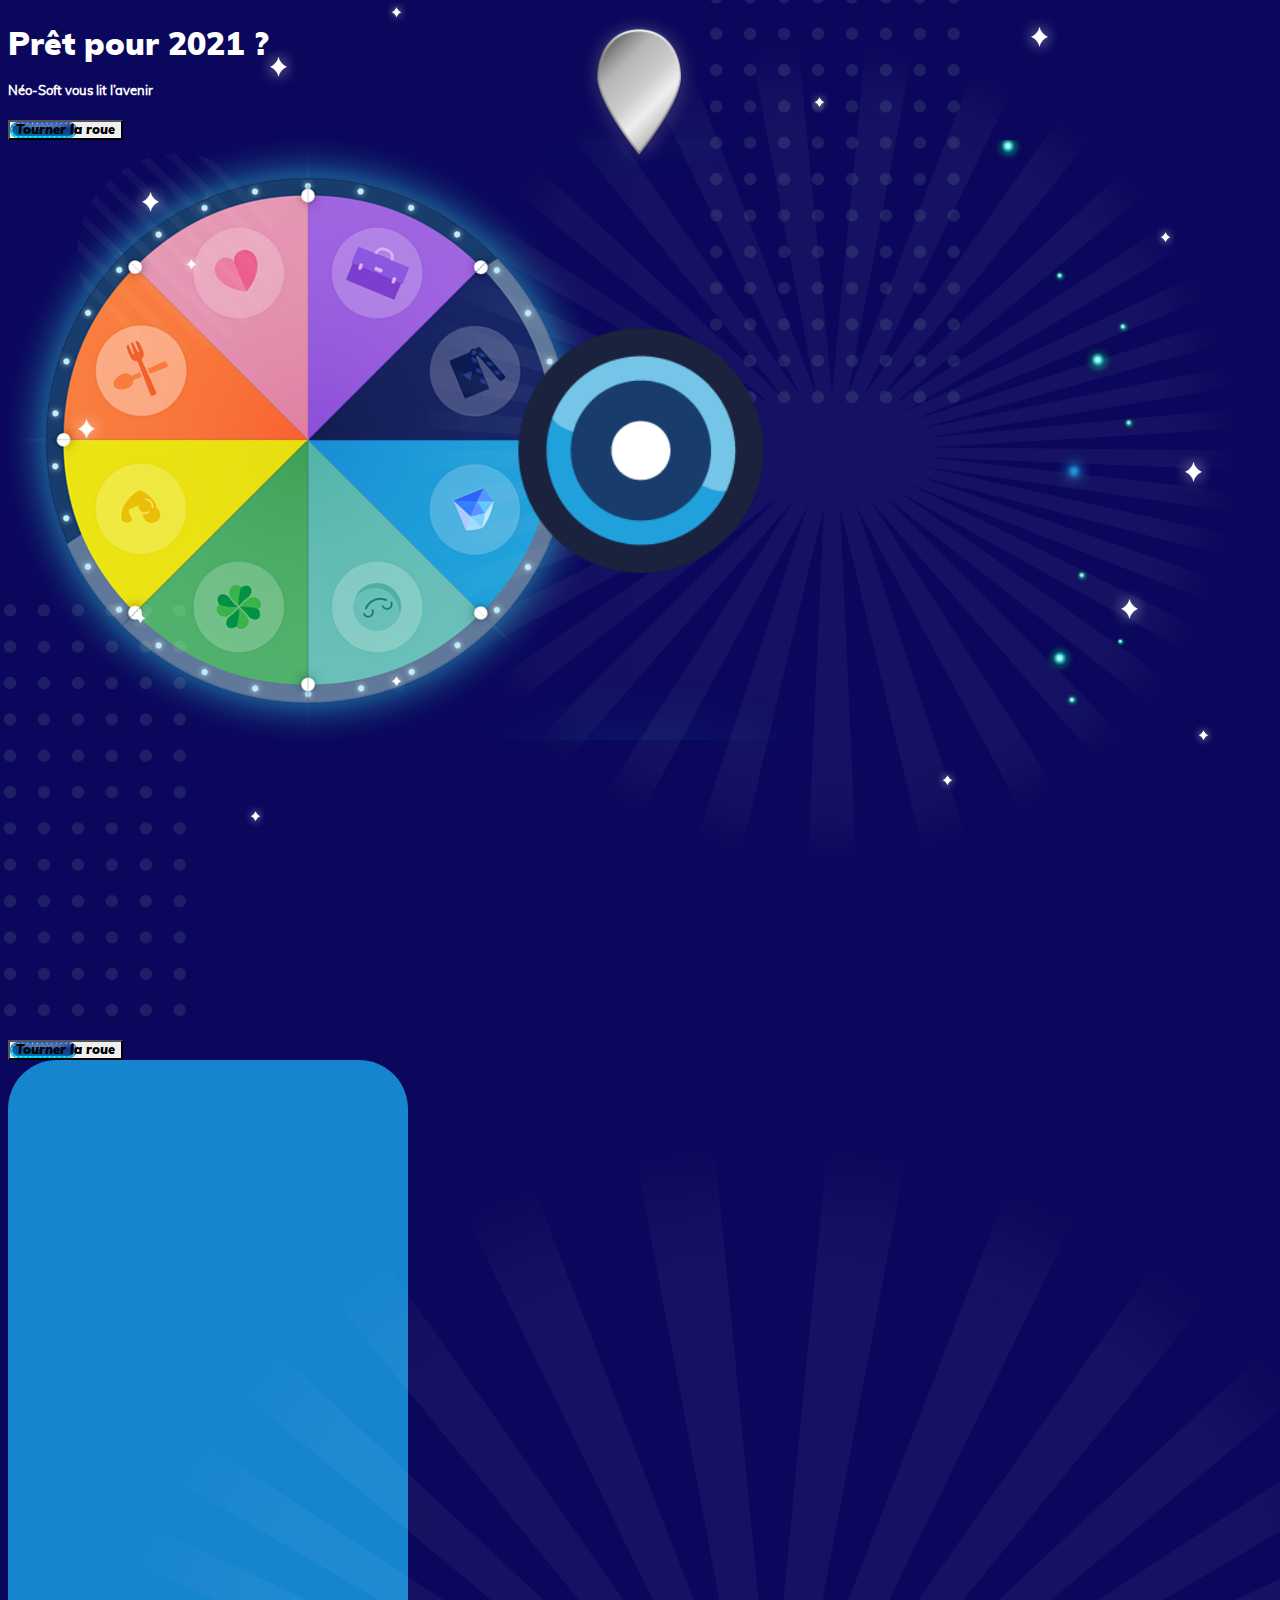
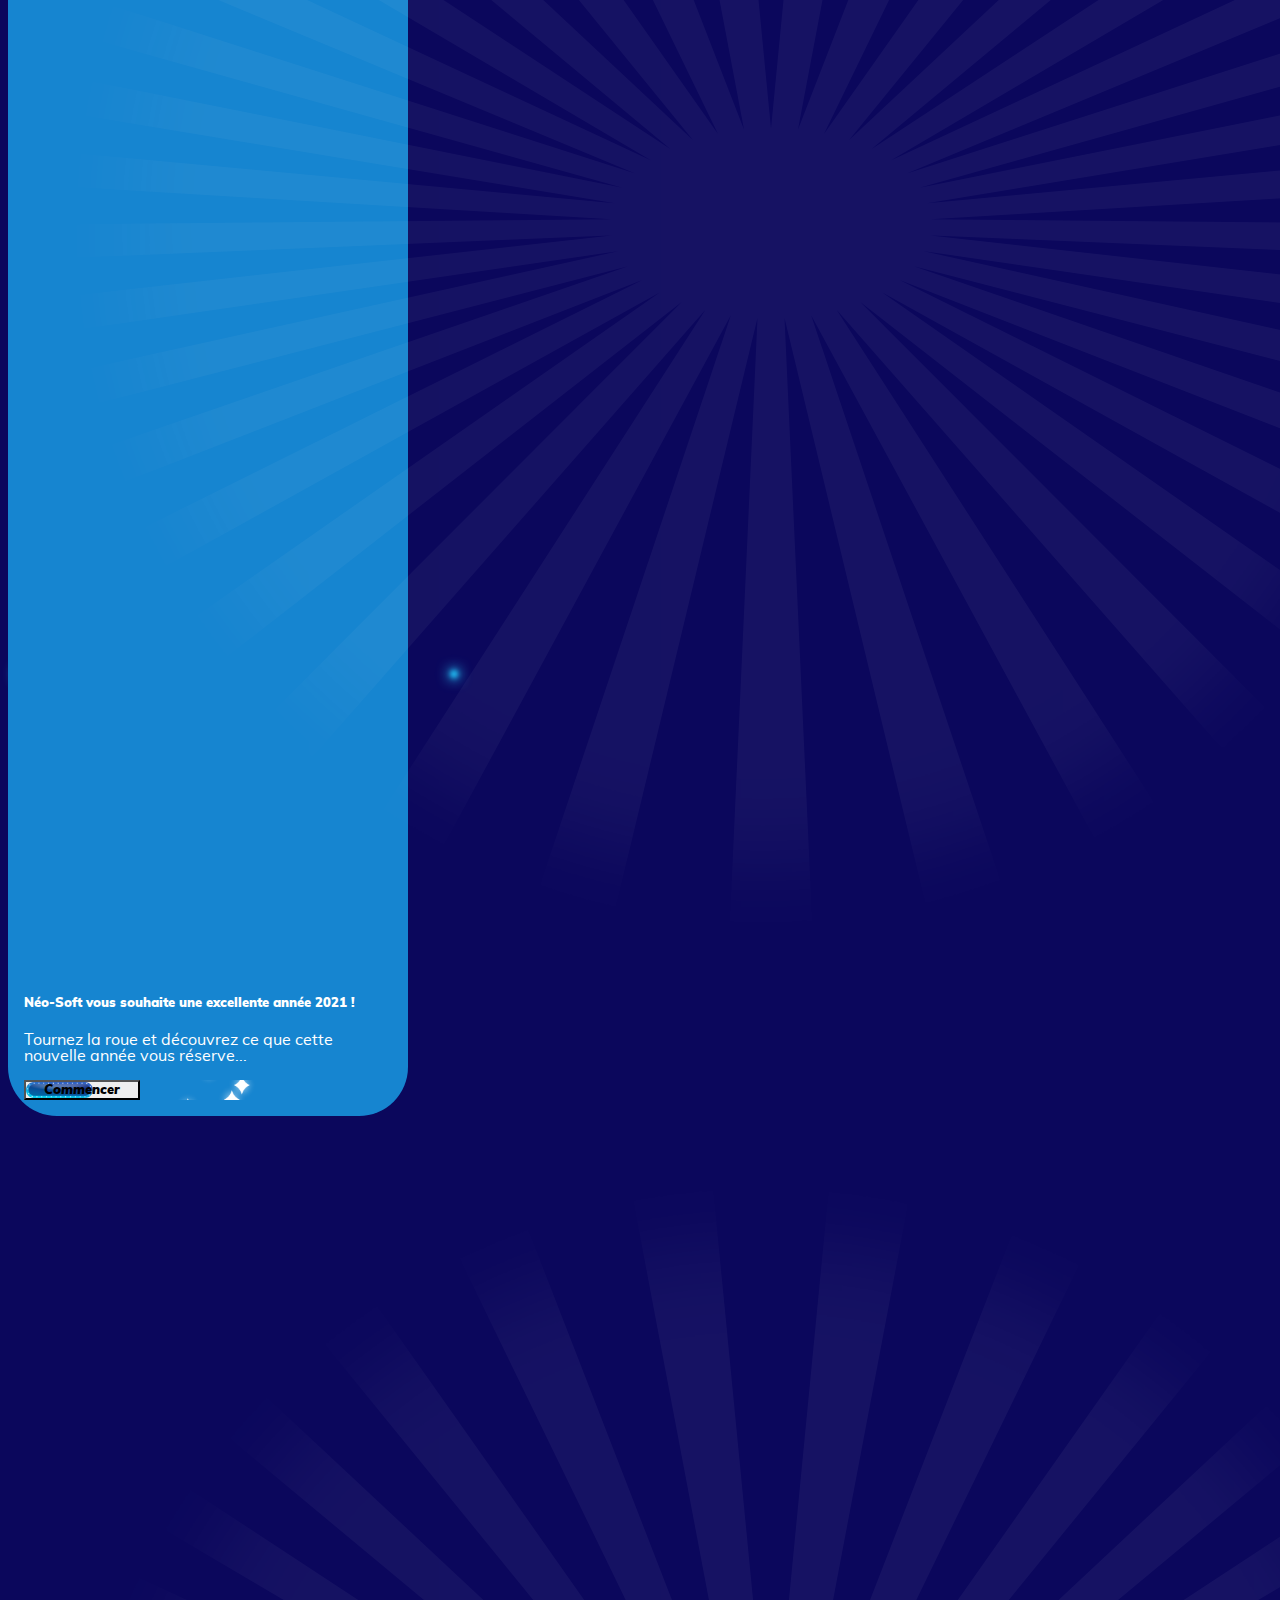
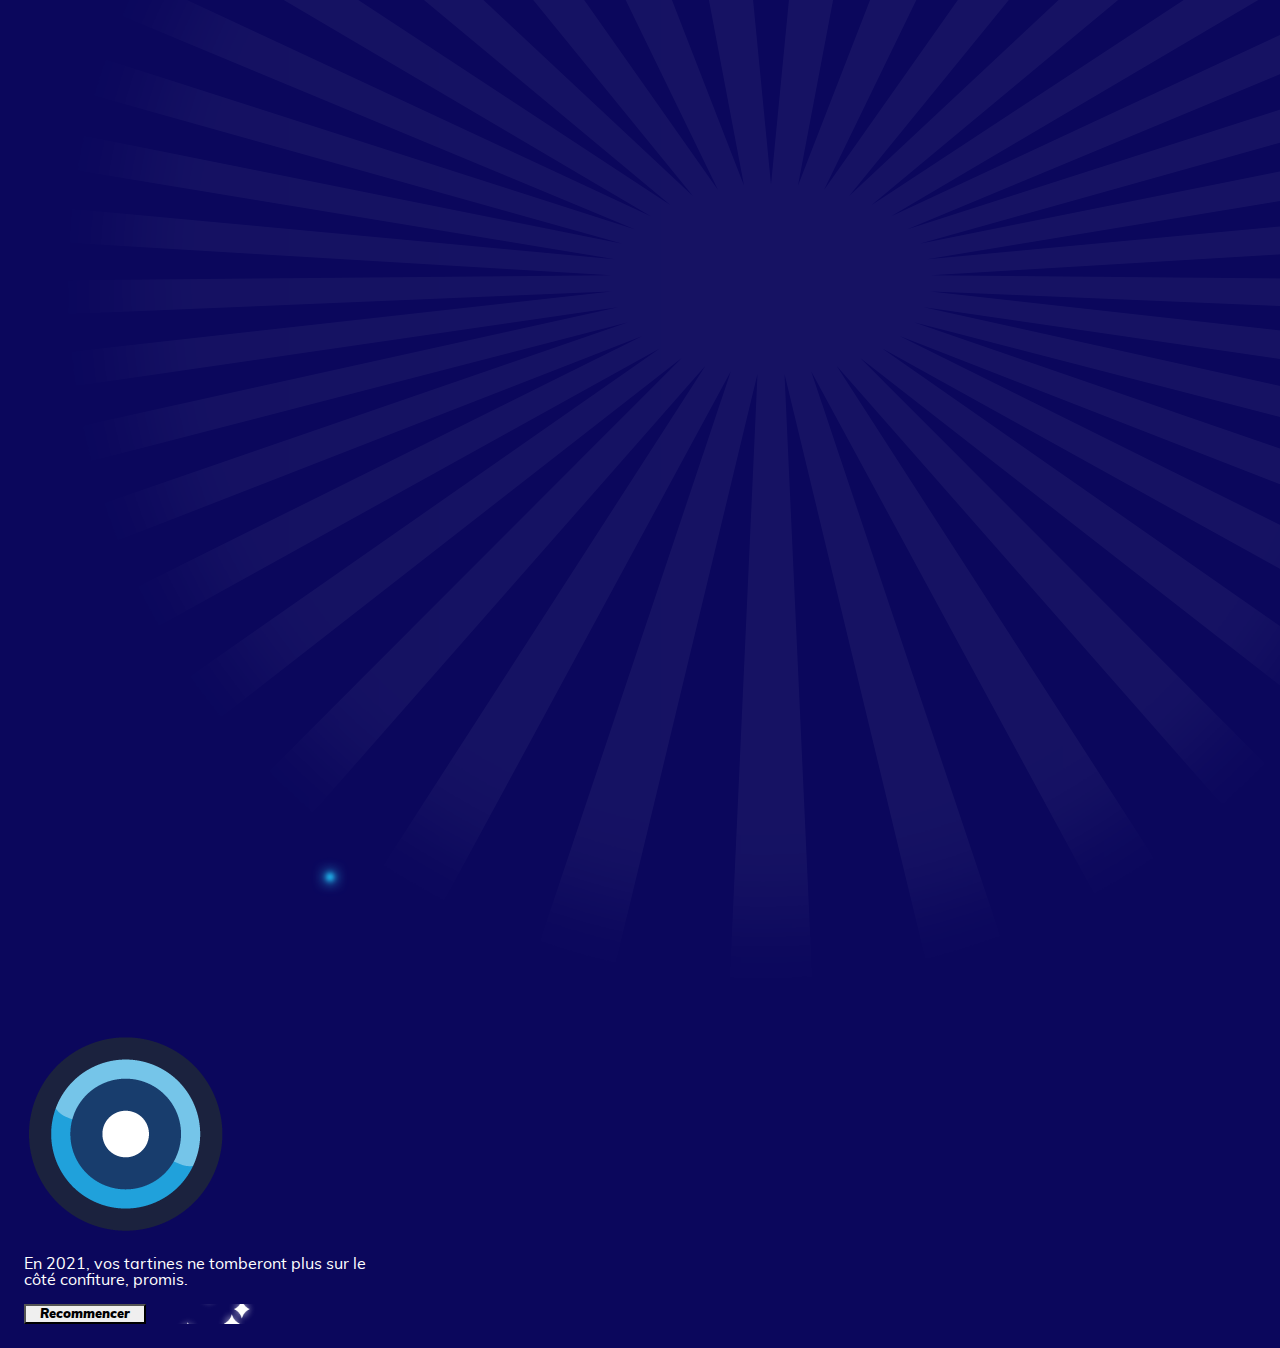
==== commit 84067572: "refactor(bg): réduire l'opacité du rond et des points en arrière-plan (d'au moins 50%)" ====
--- a/index.html
+++ b/index.html
@@ -37,9 +37,9 @@
 <img src="/images/fond-etoile-petite.png" alt="star" class="bling-bling smaller d-none d-lg-block" style="left: 30%; top: 0"/>
 
 <div class="container app d-flex d-lg-block align-items-center justify-content-center position-relative">
-	<img src="/images/fond-forme1-rond.png" alt="forme rond" class="d-none d-lg-block forme-rond"/>
-	<img src="/images/fond-forme2-points.png" alt="forme point 1" class="forme-point-1"/>
-	<img src="/images/fond-forme2-points.png" alt="forme point 2" class="forme-point-2"/>
+	<img src="/images/fond-forme1-rond.png" alt="forme rond" class="d-none d-lg-block forme-rond o-50"/>
+	<img src="/images/fond-forme2-points.png" alt="forme point 1" class="forme-point-1 o-50"/>
+	<img src="/images/fond-forme2-points.png" alt="forme point 2" class="forme-point-2 o-50"/>
 
 	<!-- LEFT BOTTOM STARS -->
 	<img src="/images/fond-etoile-petite.png" alt="star" class="bling-bling smaller" style="left: 30%; bottom: 23%"/>
@@ -113,7 +113,7 @@
 	<div class="modal-dialog modal-dialog-centered mx-auto">
 		<div class="modal-content">
 			<div class="modal-body shadow embed-responsive">
-				<img src="/images/fond-rayons.png" alt="rayons" class="embed-responsive-item ray-opacity"/>
+				<img src="/images/fond-rayons.png" alt="rayons" class="embed-responsive-item o-50"/>
 				<div class="px-2 px-lg-4 py-4 py-lg-5 text-center position-relative">
 					<h5 class="modal-title">Néo-Soft vous souhaite une excellente année 2021 !</h5>
 					<p class="lead mt-4">Tournez la roue et découvrez ce que cette nouvelle année vous réserve...</p>
@@ -130,7 +130,7 @@
 	<div class="modal-dialog modal-dialog-centered mx-auto">
 		<div class="modal-content" id="modal-content">
 			<div class="modal-body shadow embed-responsive">
-				<img src="/images/fond-rayons.png" alt="rayons" class="embed-responsive-item ray-opacity"/>
+				<img src="/images/fond-rayons.png" alt="rayons" class="embed-responsive-item o-50"/>
 				<div class="px-2 px-lg-4 py-4 py-lg-5 text-center position-relative">
 					<div class="w-25 d-inline-block">
 						<img src="/images/roue-centre.png" alt="picto" id="picto" class="img-fluid rounded-circle mx-auto"/>
--- a/css/styles.css
+++ b/css/styles.css
@@ -126,7 +126,7 @@
     border-radius: 49px;
 }
 
-.ray-opacity, #fond-rayons {
+.o-50, #fond-rayons {
     opacity: .5;
 }
 
@@ -499,7 +499,7 @@
     width: 200px;
     height: auto;
     left: 6%;
-    top: 19%;
+    top: 17%;
 }
 
 .forme-point-1 {
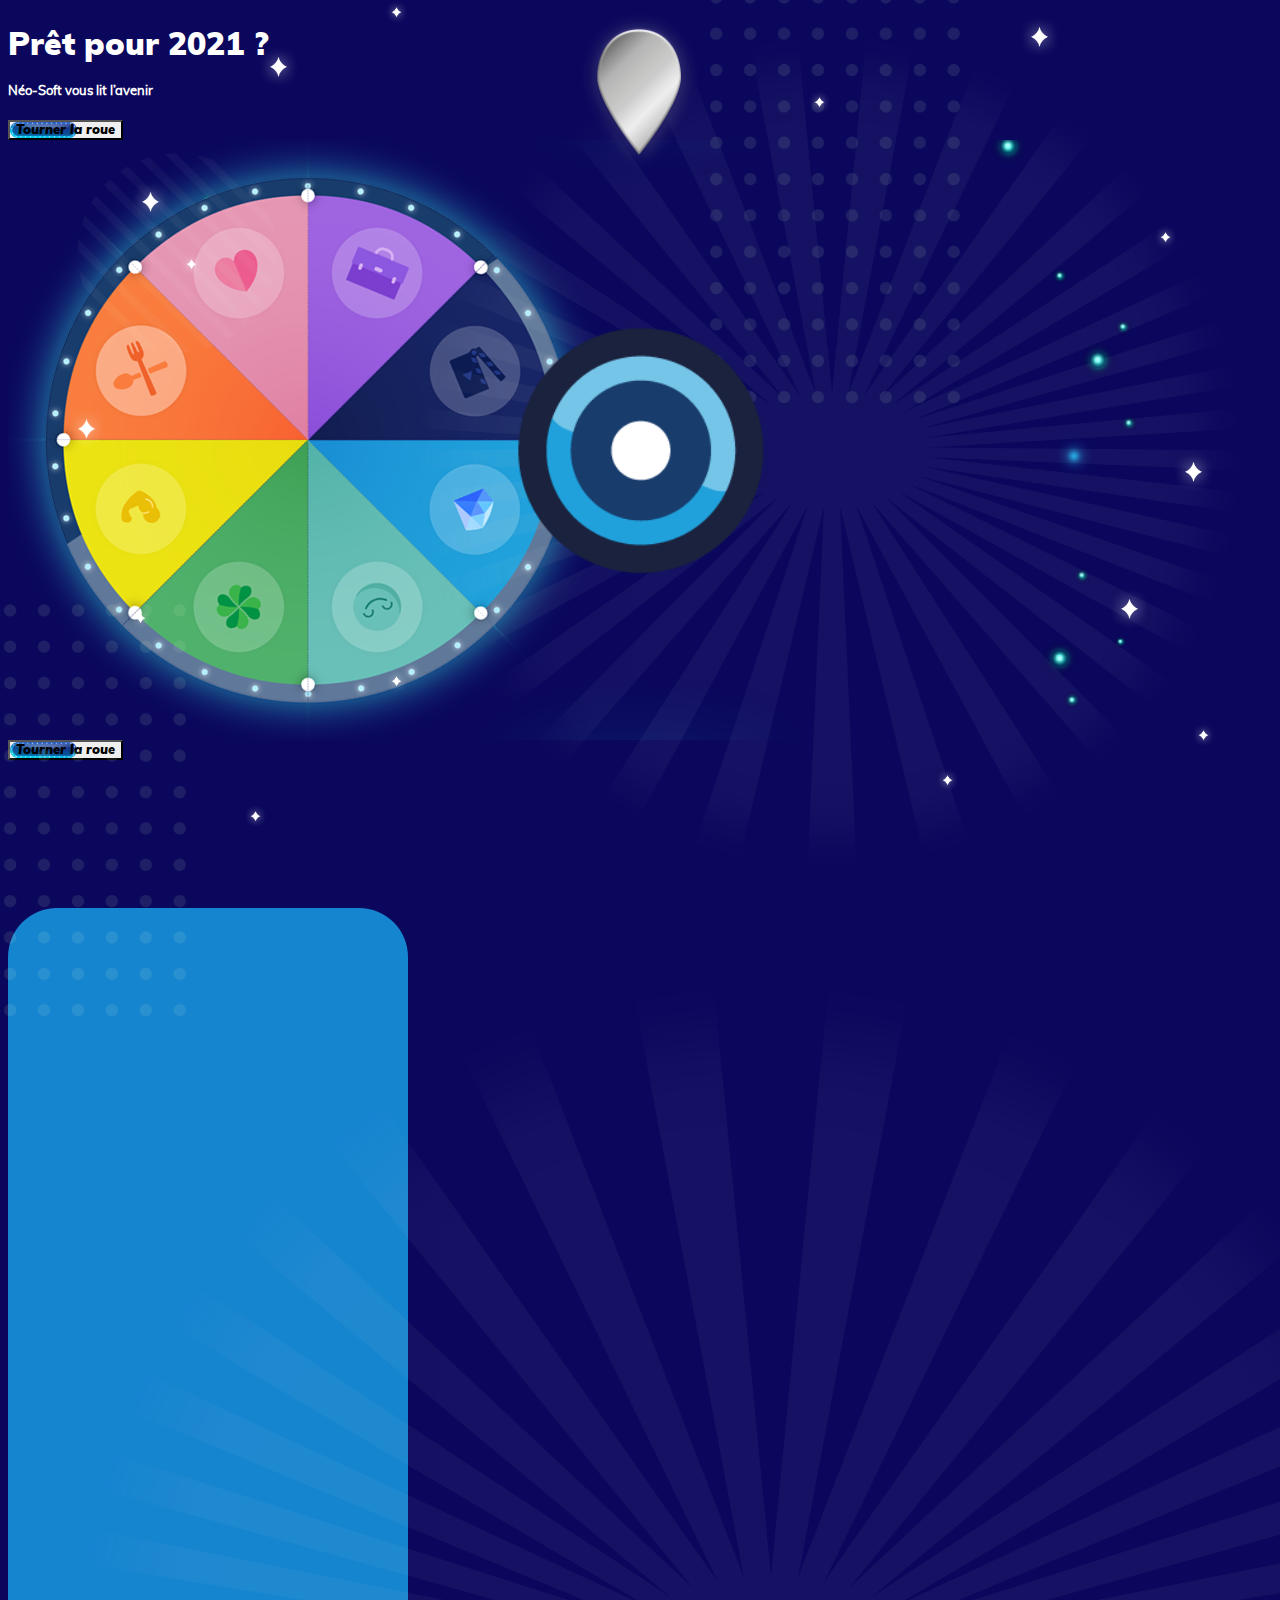
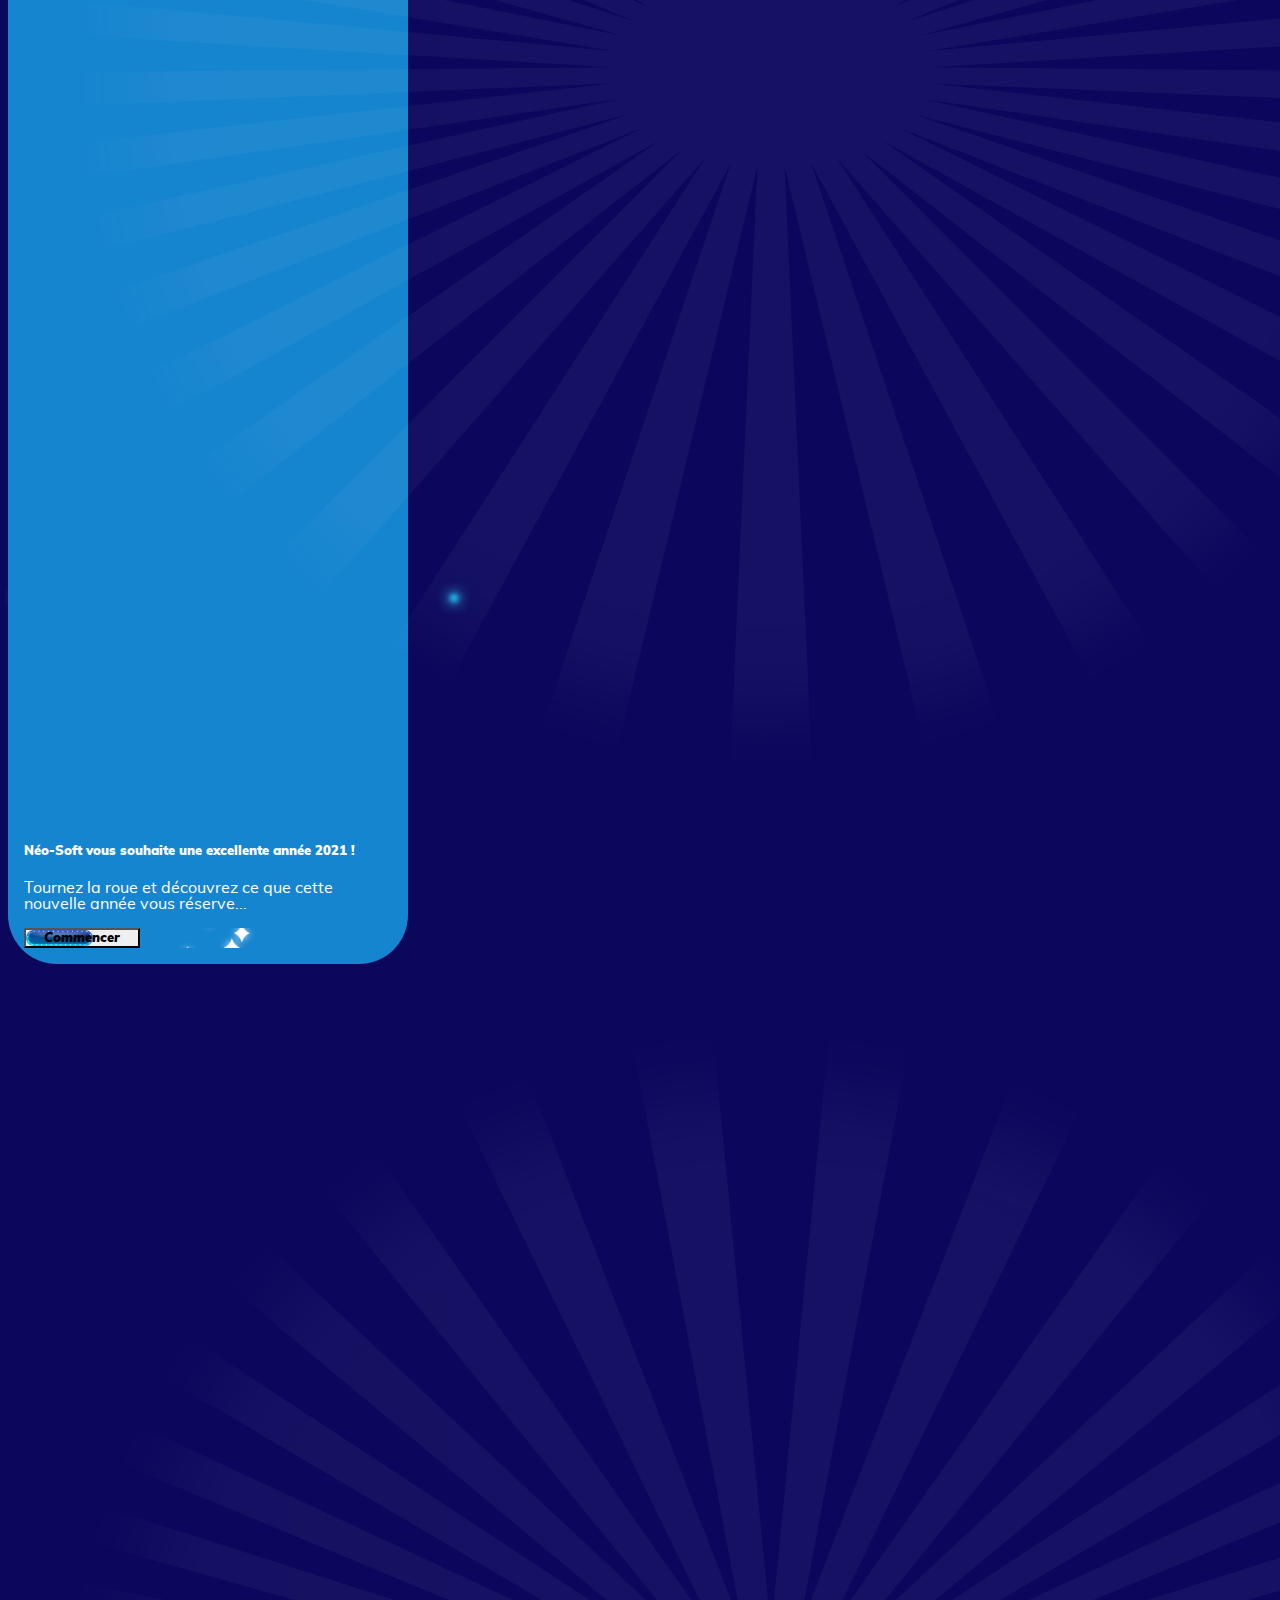
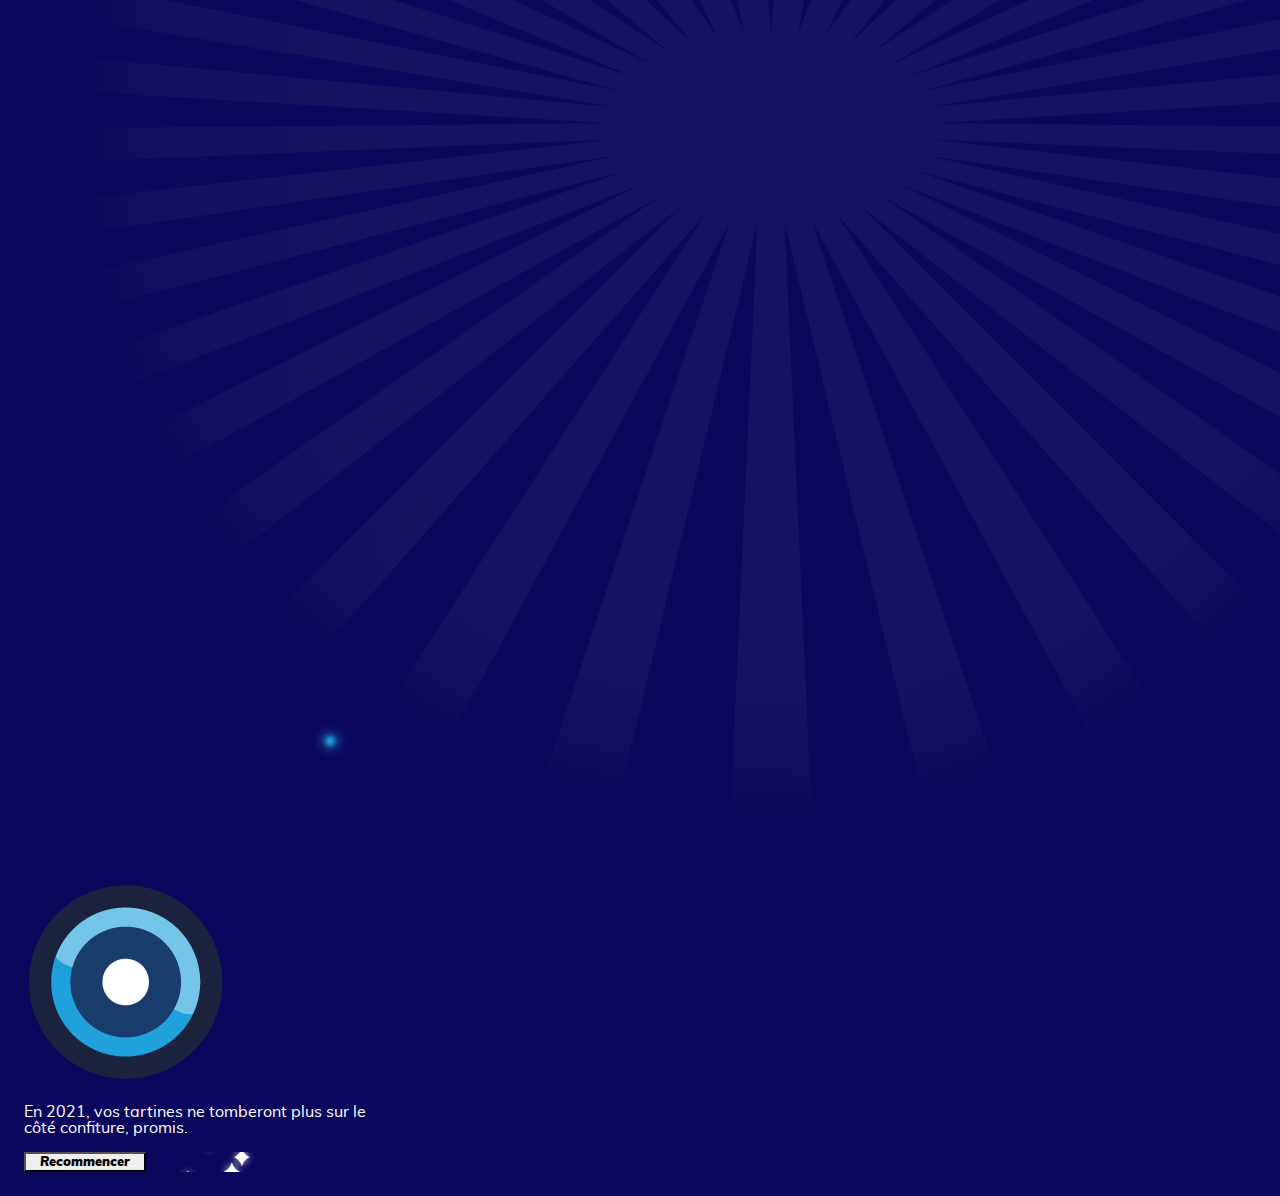
==== commit 743d5284: "refactor(centering): remove horizontal centering" ====
--- a/index.html
+++ b/index.html
@@ -36,7 +36,7 @@
 		 style="left: 20%; top: 5%"/>
 <img src="/images/fond-etoile-petite.png" alt="star" class="bling-bling smaller d-none d-lg-block" style="left: 30%; top: 0"/>
 
-<div class="container app d-flex d-lg-block align-items-center justify-content-center position-relative">
+<div class="container app d-flex d-lg-block align-items-center justify-content-center position-relative my-5 my-lg-0">
 	<img src="/images/fond-forme1-rond.png" alt="forme rond" class="d-none d-lg-block forme-rond o-50"/>
 	<img src="/images/fond-forme2-points.png" alt="forme point 1" class="forme-point-1 o-50"/>
 	<img src="/images/fond-forme2-points.png" alt="forme point 2" class="forme-point-2 o-50"/>
--- a/css/styles.css
+++ b/css/styles.css
@@ -4,7 +4,6 @@
     url('/fonts/muli-black-webfont.woff') format('woff');
     font-weight: normal;
     font-style: normal;
-
 }
 
 @font-face {
@@ -13,7 +12,6 @@
     url('/fonts/muli-blackitalic-webfont.woff') format('woff');
     font-weight: normal;
     font-style: normal;
-
 }
 
 @font-face {
@@ -22,7 +20,6 @@
     url('/fonts/muli-extrabold-webfont.woff') format('woff');
     font-weight: normal;
     font-style: normal;
-
 }
 
 @font-face {
@@ -31,7 +28,6 @@
     url('/fonts/muli-regular-webfont.woff') format('woff');
     font-weight: normal;
     font-style: normal;
-
 }
 
 @font-face {
@@ -40,7 +36,6 @@
     url('/fonts/muli-semibold-webfont.woff') format('woff');
     font-weight: normal;
     font-style: normal;
-
 }
 
 body {
@@ -72,16 +67,9 @@
 }
 
 .app {
-    min-height: 100vh;
+    /* min-height: 100vh; */
     overflow: hidden;
 }
-
-/*.app {*/
-/*    background-image: url("/images/fond-forme2-points.png"), url("/images/fond-forme1-rond.png"), url("/images/fond-forme2-points.png");*/
-/*    background-repeat: no-repeat;*/
-/*    background-position: 10% bottom, 15% 25%, top -1% right 24%;*/
-/*    background-size: auto 300px, 200px, 201px 333px*/
-/*}*/
 
 .wheel-container {
     width: 100%;
@@ -522,7 +510,7 @@
         min-height: 100vh;
     }
 
-    .app .vh-100 {
+    .app {
         height: 100vh !important;
     }
 
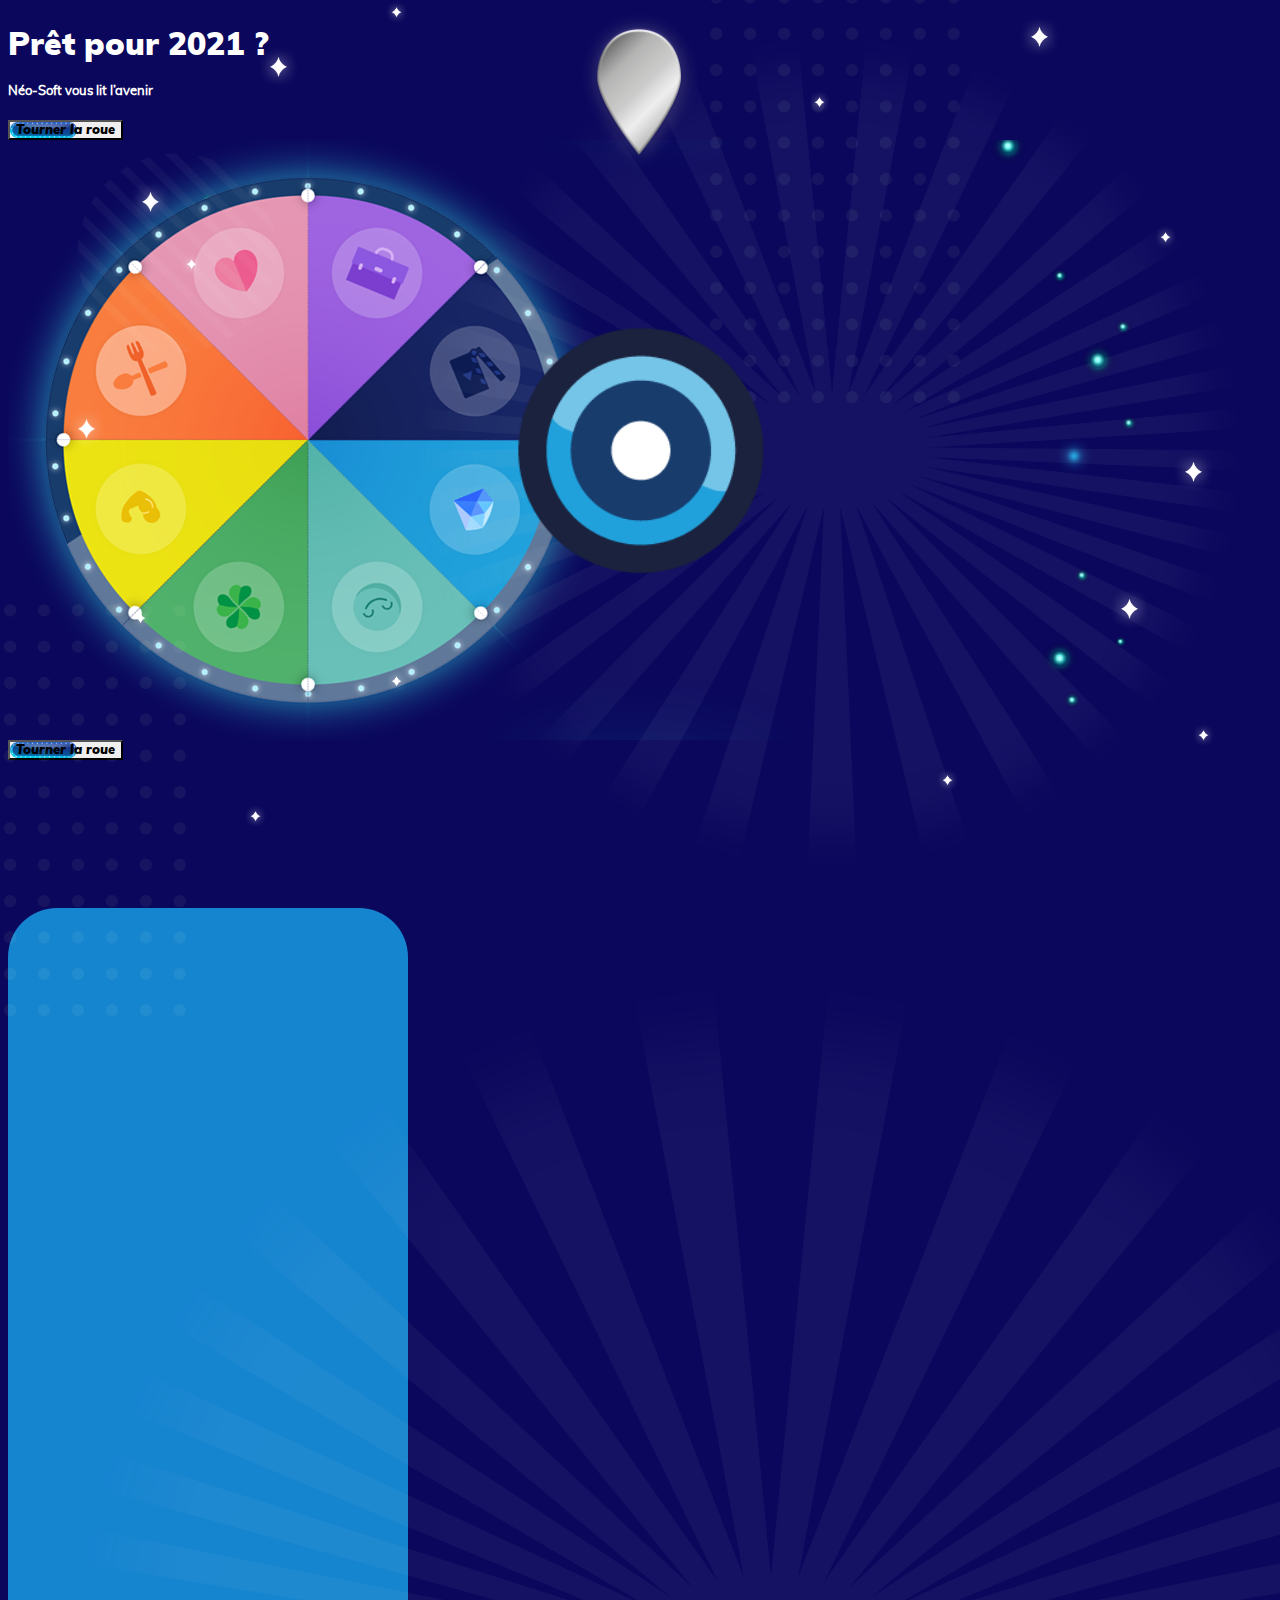
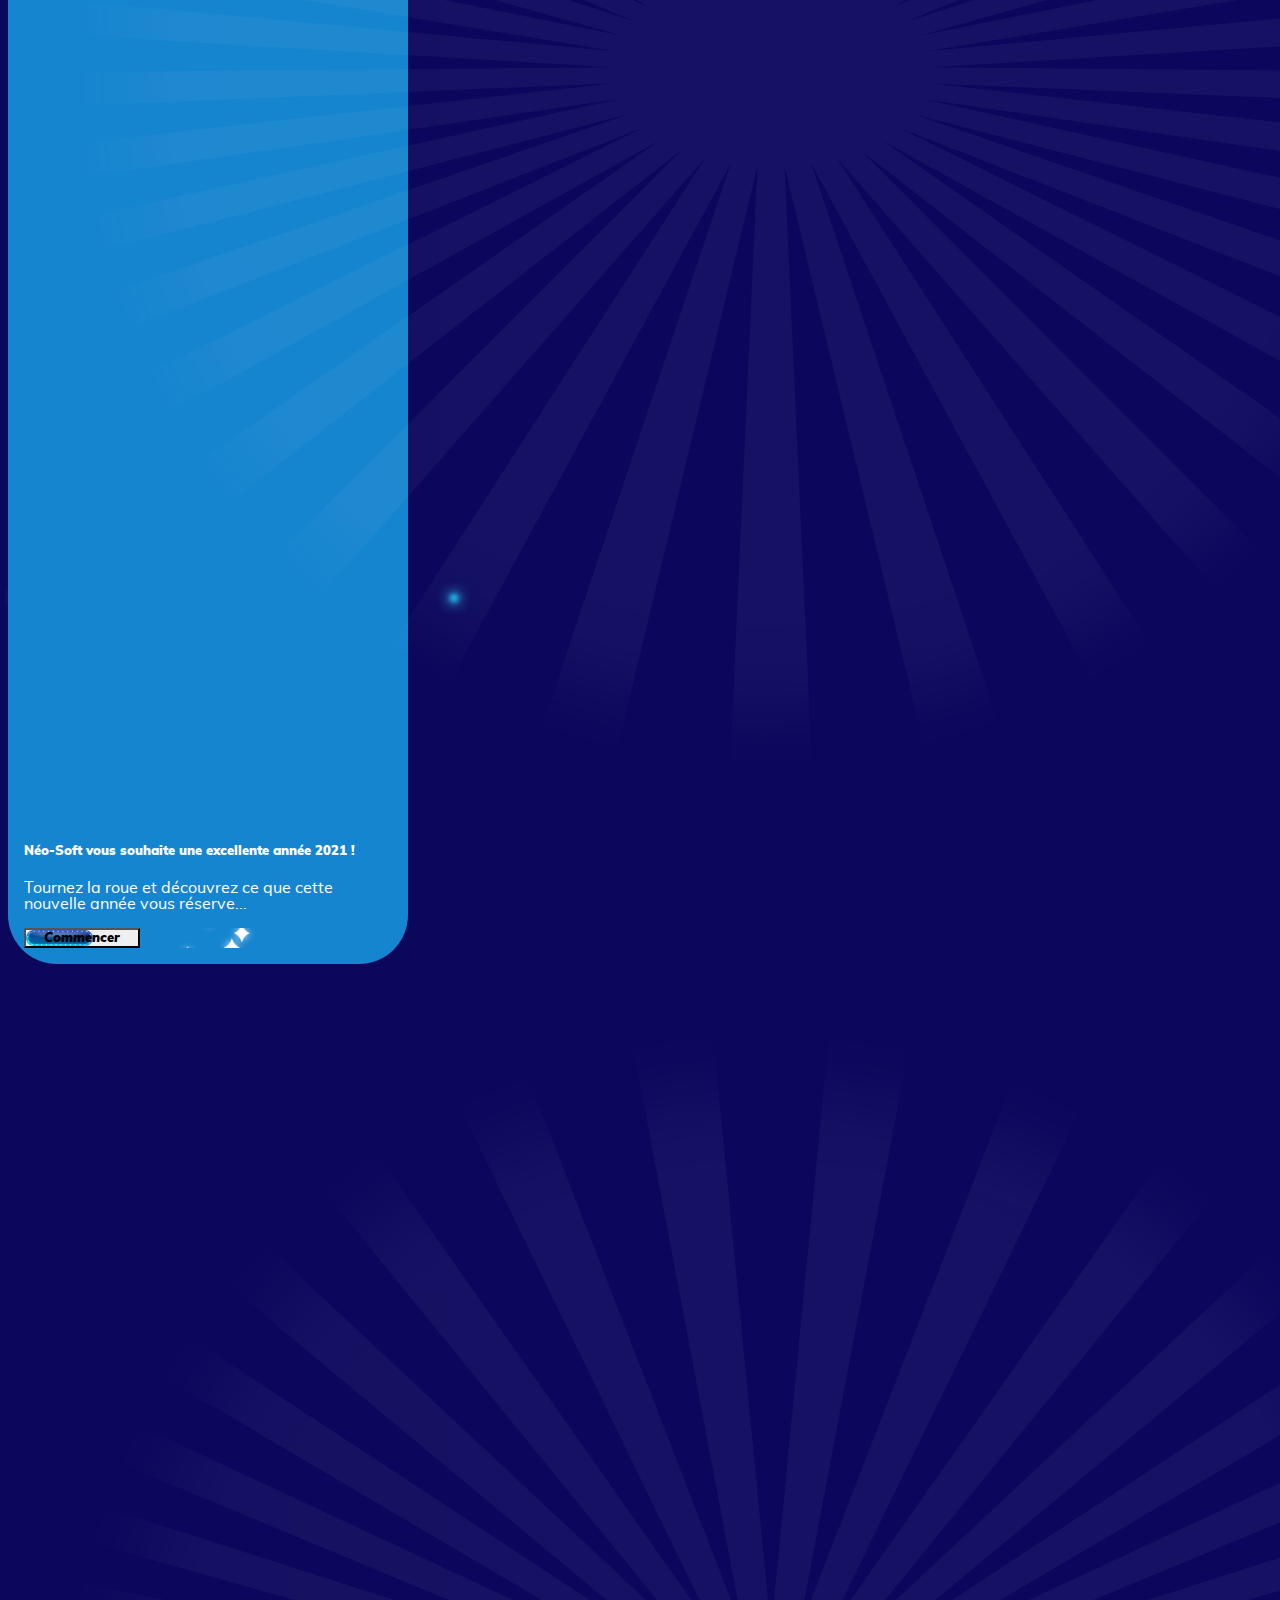
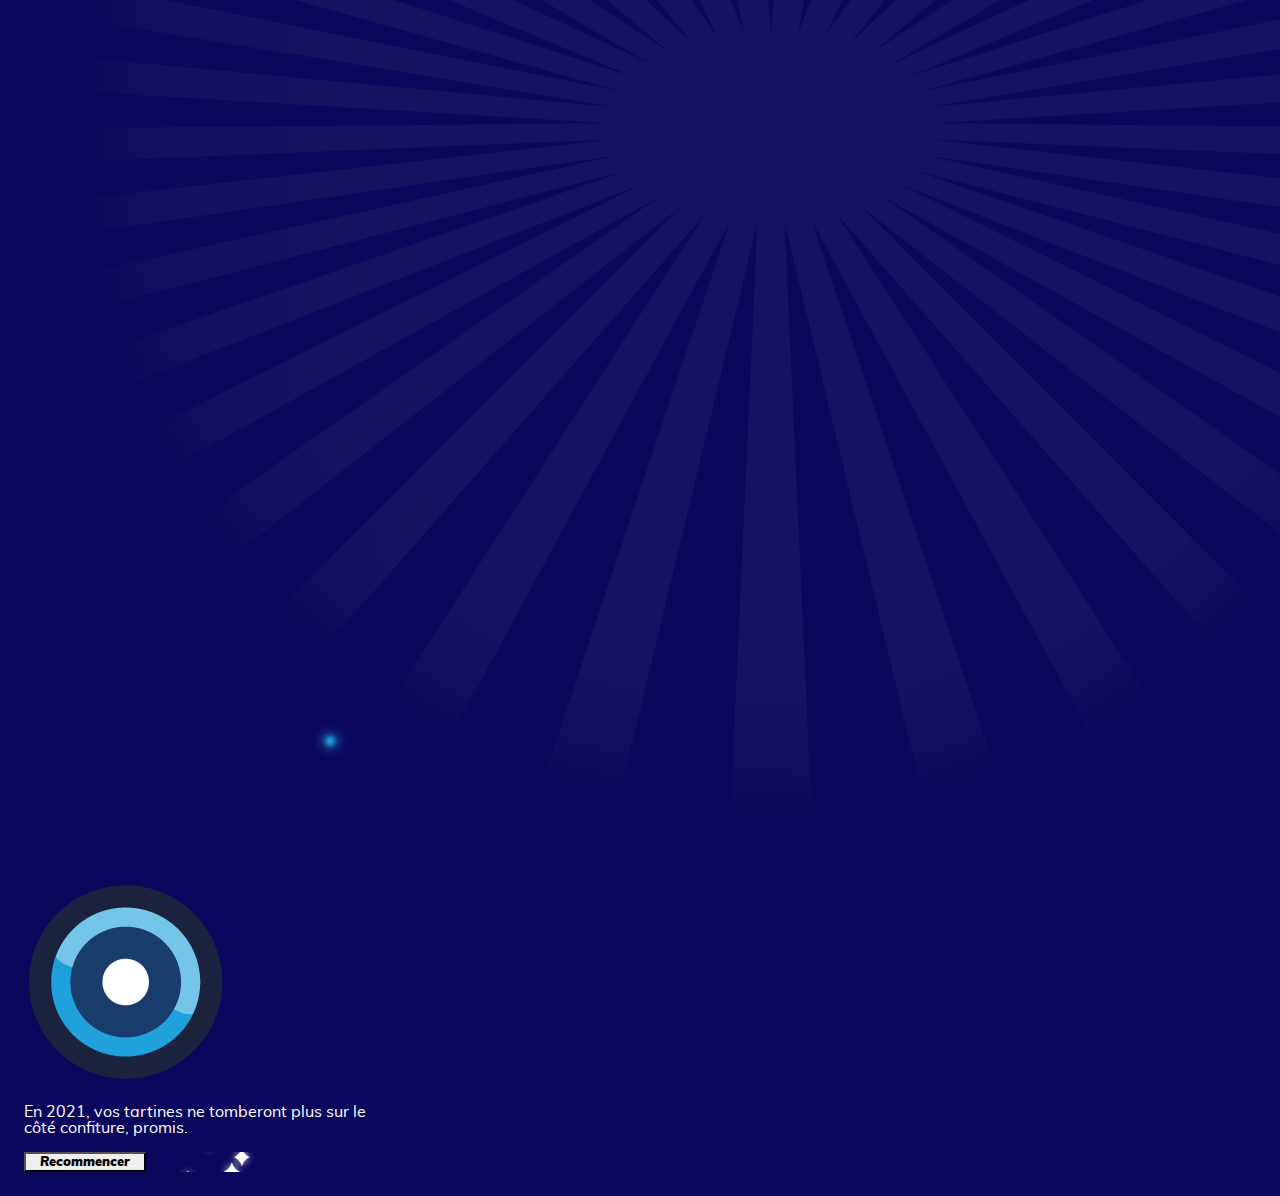
==== commit abf6aa29: "Update index.html" ====
--- a/index.html
+++ b/index.html
@@ -6,7 +6,8 @@
 
 	<!-- Bootstrap CSS -->
 	<link rel="stylesheet" href="https://cdn.jsdelivr.net/npm/bootstrap@4.5.3/dist/css/bootstrap.min.css"
-				integrity="sha384-TX8t27EcRE3e/ihU7zmQxVncDAy5uIKz4rEkgIXeMed4M0jlfIDPvg6uqKI2xXr2" crossorigin="anonymous">
+                integrity="sha384-TX8t27EcRE3e/ihU7zmQxVncDAy5uIKz4rEkgIXeMed4M0jlfIDPvg6uqKI2xXr2" crossorigin="anonymous"/>
+    <link rel="shortcut icon" href="/images/favicon.png" type="image/png"/>
 
 	<title>Happy New Year !</title>
 	<!-- Global site tag (gtag.js) — Google Analytics -->
@@ -36,10 +37,10 @@
 		 style="left: 20%; top: 5%"/>
 <img src="/images/fond-etoile-petite.png" alt="star" class="bling-bling smaller d-none d-lg-block" style="left: 30%; top: 0"/>
 
-<div class="container app d-flex d-lg-block align-items-center justify-content-center position-relative my-5 my-lg-0">
+<div class="container app d-flex d-lg-block align-items-center justify-content-center position-relative">
 	<img src="/images/fond-forme1-rond.png" alt="forme rond" class="d-none d-lg-block forme-rond o-50"/>
-	<img src="/images/fond-forme2-points.png" alt="forme point 1" class="forme-point-1 o-50"/>
-	<img src="/images/fond-forme2-points.png" alt="forme point 2" class="forme-point-2 o-50"/>
+	<img src="/images/fond-forme2-points.png" alt="forme point 1" class="forme-point-1 o-50" style="opacity: .3;"/>
+	<img src="/images/fond-forme2-points.png" alt="forme point 2" class="forme-point-2 o-50" style="opacity: .3;"/>
 
 	<!-- LEFT BOTTOM STARS -->
 	<img src="/images/fond-etoile-petite.png" alt="star" class="bling-bling smaller" style="left: 30%; bottom: 23%"/>
@@ -50,7 +51,7 @@
 			<div>
 				<h1 class="title">Prêt pour 2021 ?</h1>
 				<h5>Néo-Soft vous lit l’avenir</h5>
-				<div class="d-sm-none d-none d-lg-block mt-5">
+				<div class="mt-3 mt-lg-5">
 					<button onclick="startSpin()" class="btn btn-lg text-light cta-bleu">Tourner la roue</button>
 				</div>
 			</div>
@@ -102,7 +103,7 @@
 			</div>
 		</div>
 
-		<div class="col-lg-6 d-block d-lg-none text-center">
+		<div class="text-center d-none">
 			<button onclick="startSpin()" class="btn btn-lg text-light cta-bleu">Tourner la roue</button>
 		</div>
 	</div>
--- a/css/styles.css
+++ b/css/styles.css
@@ -67,7 +67,7 @@
 }
 
 .app {
-    /* min-height: 100vh; */
+    min-height: 100vh;
     overflow: hidden;
 }
 
